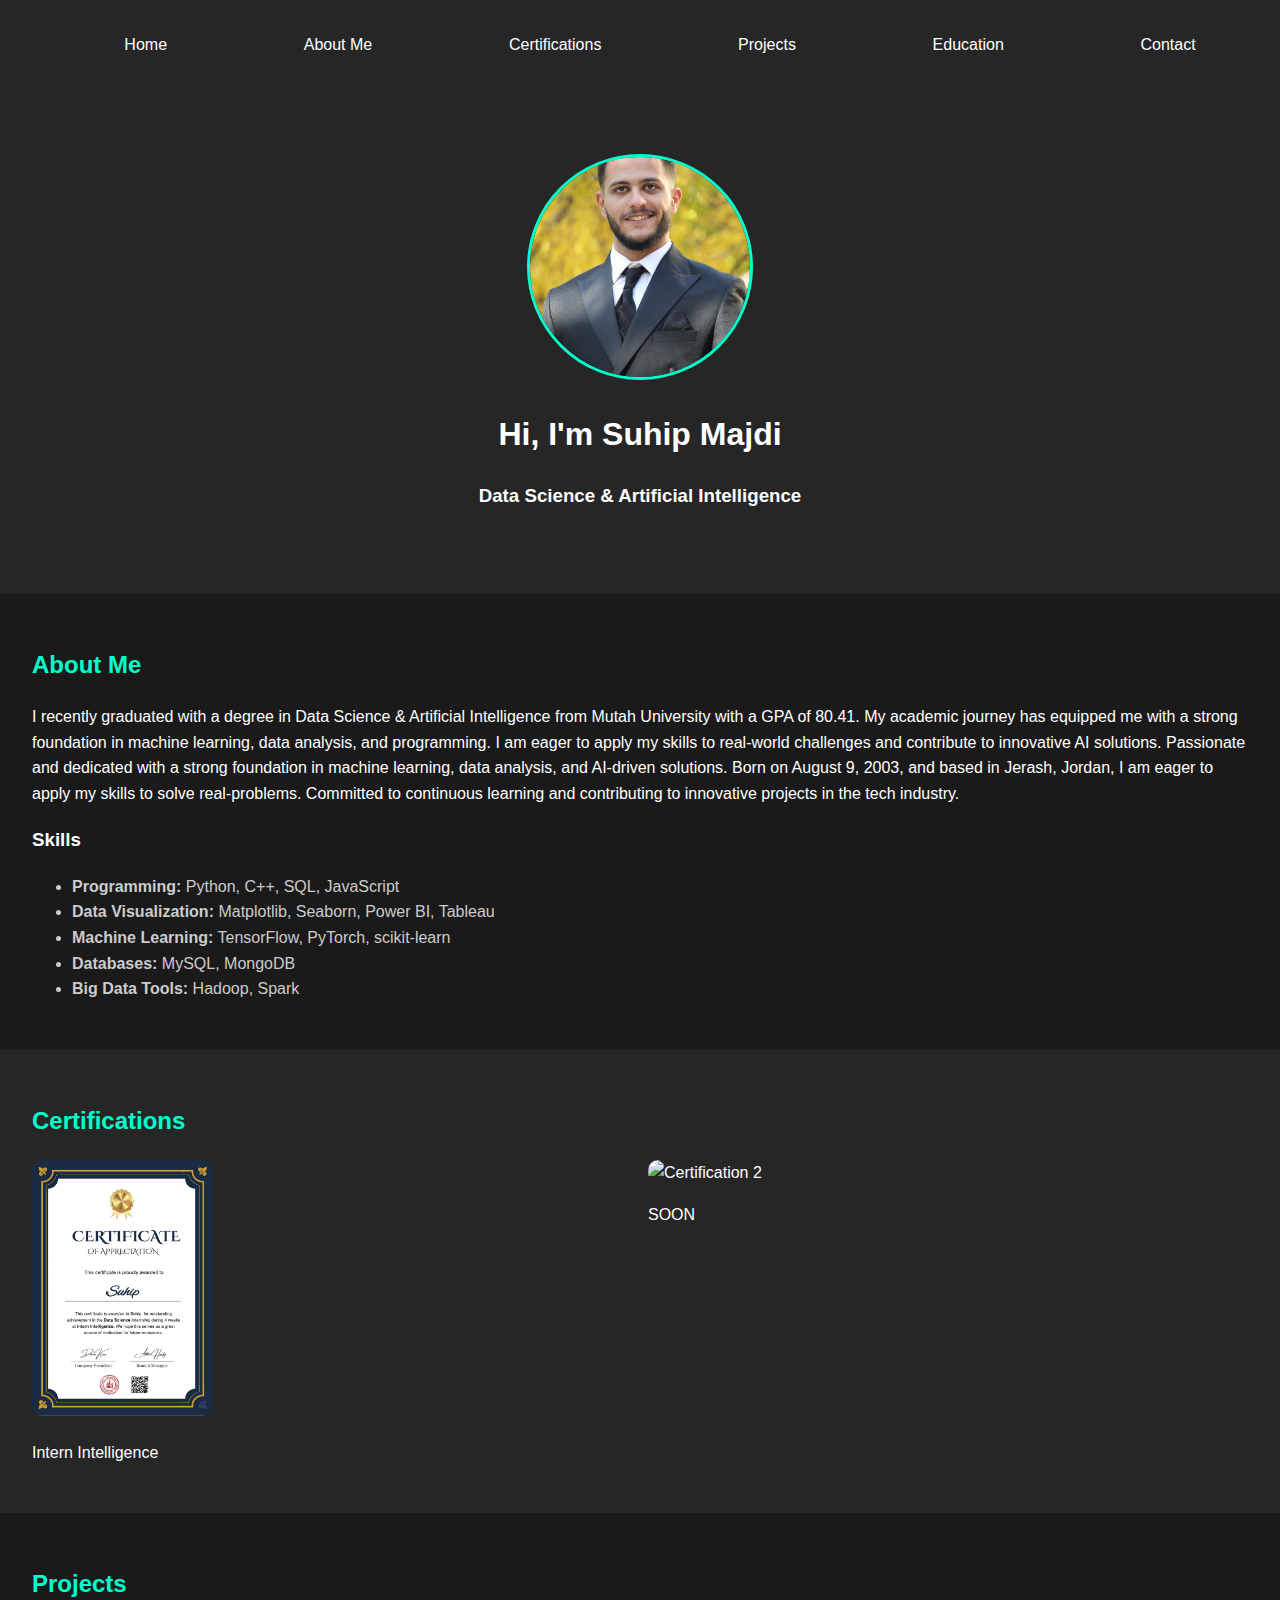
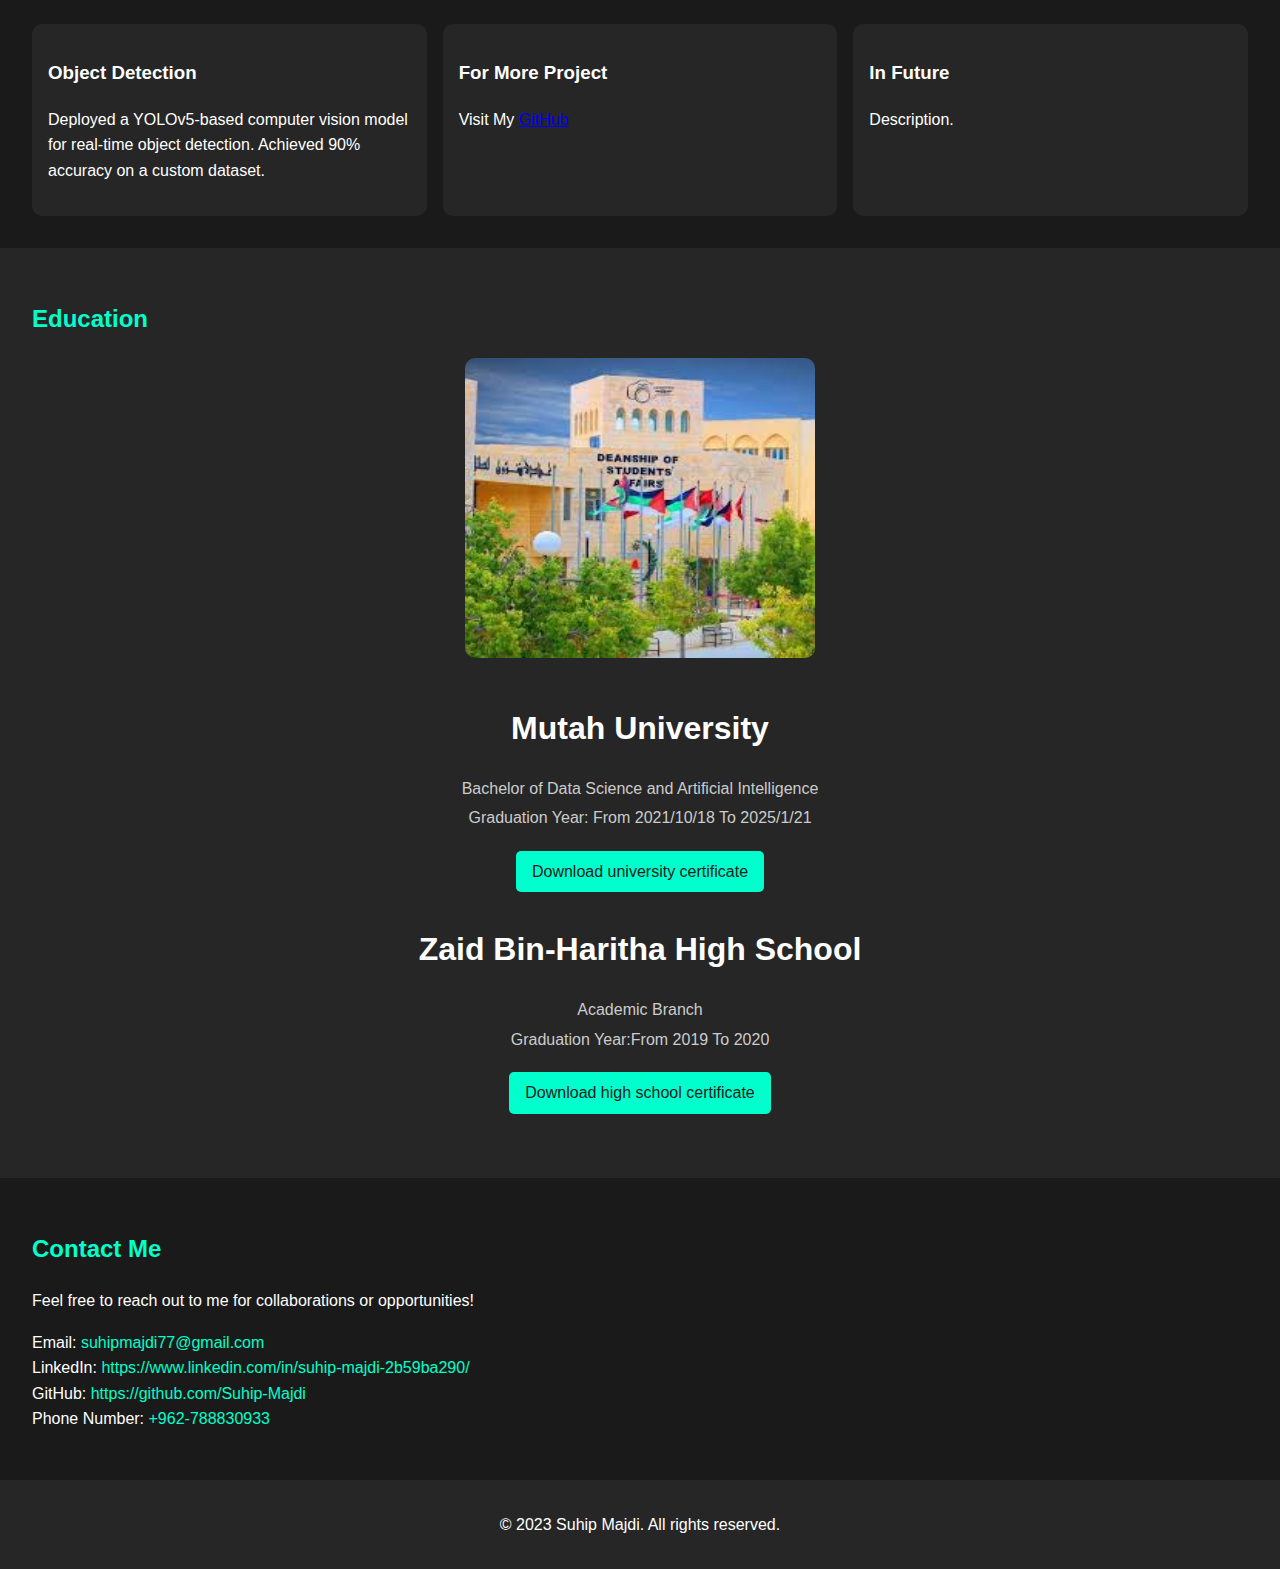
==== index.html @ 40ba45cd "Nice" ====
<!DOCTYPE html>
<html lang="en">
<head>
  <meta charset="UTF-8">
  <meta name="viewport" content="width=device-width, initial-scale=1.0">
  <title>My Data Science & AI Portfolio</title>
  <link rel="stylesheet" href="styles.css">
</head>
<body>
  <!-- Navigation Bar -->
  <nav>
    <ul>
      <li><a href="#home">Home</a></li>
      <li><a href="#about">About Me</a></li>
      <li><a href="#certifications">Certifications</a></li>
      <li><a href="#projects">Projects</a></li>
      <li><a href="#education">Education</a></li>
      <li><a href="#contact">Contact</a></li>
    </ul>
  </nav>

  <!-- Home Section -->
  <section id="home" class="home-section">
    <div class="home-content">
      <img src="images/img.jpeg" alt="Suhip Majdi" class="profile-photo">
      <h1>Hi, I'm Suhip Majdi</h1>
      <h3>Data Science & Artificial Intelligence</h3>
    </div>
  </section>

  <!-- About Me Section -->
  <section id="about" class="about-section">
    <h2>About Me</h2>
    <p>
      I recently graduated with a degree in Data Science & Artificial Intelligence
      from Mutah University with a GPA of 80.41.
      My academic journey has equipped me with a strong foundation in machine learning,
      data analysis, and programming. I am eager to apply my skills to real-world challenges
      and contribute to innovative AI solutions.
      Passionate and dedicated with a strong foundation in machine learning, data analysis, and AI-driven solutions.
      Born on August 9, 2003, and based in Jerash, Jordan, I am eager to apply my skills to solve real-problems.
      Committed to continuous learning and contributing to innovative projects in the tech industry.

    </p>
    <h3>Skills</h3>
    <ul>
      <li><strong>Programming:</strong> Python, C++, SQL, JavaScript</li>
      <li><strong>Data Visualization:</strong> Matplotlib, Seaborn, Power BI, Tableau</li>
      <li><strong>Machine Learning:</strong> TensorFlow, PyTorch, scikit-learn</li>
      <li><strong>Databases:</strong> MySQL, MongoDB</li>
      <li><strong>Big Data Tools:</strong> Hadoop, Spark</li>
    </ul>
    </ul>
  </section>

  <!-- Certifications Section -->
  <section id="certifications" class="certifications-section">
    <h2>Certifications</h2>
    <div class="certification-grid">
      <div class="certification-item">
        <img src="images/Certification_1.jpg" alt="Certification 1">
        <p>Intern Intelligence</p>
      </div>
      <div class="certification-item">
        <img src="certification2.jpg" alt="Certification 2">
        <p>SOON</p>
      </div>
      <!-- Add more certifications as needed -->
    </div>
  </section>

  <!-- Projects Section -->
  <section id="projects" class="projects-section">
    <h2>Projects</h2>
    <div class="project-grid">
      <div class="project-item">
        <h3>Object Detection </h3>
        <p>Deployed a YOLOv5-based computer vision model for real-time object detection.
          Achieved 90% accuracy on a custom dataset.</p>
      </div>
            <div class="project-item">
        <h3>For More Project </h3>
        <p>Visit My <a href="https://github.com/Suhip-Majdi"> GitHub</a>
        </p>
      </div>
            <div class="project-item">
        <h3>In Future </h3>
        <p>Description.</p>
      </div>
      <!-- Add more projects as needed -->
    </div>
  </section>

  <!-- Education Section -->
  <section id="education" class="education-section">
    <h2>Education</h2>
    <div class="education-item">
      <img src="images/images.jpg" alt="University Logo">
      <h1>Mutah University</h1>
      <p>Bachelor of Data Science and Artificial Intelligence </p>
      <p>Graduation Year: From 2021/10/18 To 2025/1/21</p>
    <a href="files/University_Certificate.pdf" download class="download-button">Download university certificate</a>
    </div>
      <div class="education-item">
    <h1>Zaid Bin-Haritha High School</h1>
    <p>Academic Branch</p>
    <p>Graduation Year:From 2019 To 2020</p>
    <a href="files/High-School.pdf" download class="download-button">Download high school certificate</a>

  </div>
  </section>

  <!-- Contact Section -->
  <section id="contact" class="contact-section">
    <h2>Contact Me</h2>
    <p>Feel free to reach out to me for collaborations or opportunities!</p>
    <ul>
      <li>Email: <a href="mailto:youremail@example.com">suhipmajdi77@gmail.com</a></li>
      <li>LinkedIn: <a href="https://www.linkedin.com/in/suhip-majdi-2b59ba290/">https://www.linkedin.com/in/suhip-majdi-2b59ba290/</a></li>
      <li>GitHub: <a href="https://github.com/Suhip-Majdi">https://github.com/Suhip-Majdi</a></li>
      <li>Phone Number: <a href="">+962-788830933</a></li>
    </ul>
  </section>

  <!-- Footer -->
  <footer>
    <p>&copy; 2023 Suhip Majdi. All rights reserved.</p>
  </footer>
</body>
</html>
---- styles.css ----
/* General Styles */
body {
  font-family: Arial, sans-serif;
  margin: 0;
  padding: 0;
  line-height: 1.6;
  color: #ffffff; /* White text */
  background-color: #1a1a1a; /* Dark gray background */
  background: 'back.jpg'
}

/* Navigation Bar */
nav {
  background: #262626; /* Slightly lighter gray */
  color: #ffffff;
  padding: 1rem;
  position: sticky;
  top: 0;
}

nav ul {
  list-style: none;
  display: flex;
  justify-content: space-around;
}

nav a {
  color: #ffffff;
  text-decoration: none;
  transition: color 0.3s ease;
}

nav a:hover {
  color: #00ffcc; /* Bright cyan for hover */
}

/* Home Section */
.home-section {
  text-align: center;
  padding: 4rem 2rem;
  background-color: #262626; /* Slightly lighter gray */
}

.profile-photo {
  border-radius: 50%;
  width: 220px;
  height: 220px;
  object-fit: cover;
  border: 3px solid #00ffcc; /* Bright cyan border */
}

/* About Me Section */
.about-section {
  padding: 2rem;
  background-color: #1a1a1a; /* Dark gray background */
}

.about-section h2 {
  color: #00ffcc; /* Bright cyan for headings */
}

.about-section ul {
  color: #cccccc; /* Light gray for secondary text */
}

/* Certifications Section */
.certifications-section {
  padding: 2rem;
  background-color: #262626; /* Slightly lighter gray */
}

.certifications-section h2 {
  color: #00ffcc; /* Bright cyan for headings */
}

.certification-grid {
  display: grid;
  grid-template-columns: repeat(auto-fit, minmax(200px, 1fr));
  gap: 1rem;
}

.certification-item img {
  width: 30%;
  height: auto;
  border-radius: 10px;
  transition: transform 0.3s ease;
}

.certification-item img:hover {
  transform: scale(1.05);
}

/* Projects Section */
.projects-section {
  padding: 2rem;
  background-color: #1a1a1a; /* Dark gray background */
}

.projects-section h2 {
  color: #00ffcc; /* Bright cyan for headings */
}

.project-grid {
  display: grid;
  grid-template-columns: repeat(auto-fit, minmax(300px, 1fr));
  gap: 1rem;
}

.project-item {
  background: #262626; /* Slightly lighter gray */
  padding: 1rem;
  border-radius: 10px;
  transition: transform 0.3s ease, box-shadow 0.3s ease;
}

.project-item:hover {
  transform: translateY(-5px);
  box-shadow: 0 10px 20px rgba(0, 0, 0, 0.2);
}

/* Education Section */
.education-section {
  padding: 2rem;
  background-color: #262626; /* Slightly lighter gray */
}

.education-section h2 {
  color: #00ffcc; /* Bright cyan for headings */
}

.education-item {
  text-align: center;
  margin-bottom: 2rem;
}

.education-item img {
  width: 350px;
  height: 300px;
  margin-bottom: 1rem;
  border-radius: 10px;
}

/* Add this to your CSS */
.download-button {
  display: inline-block;
  margin-top: 1rem;
  padding: 0.5rem 1rem;
  background-color: #00ffcc; /* Bright cyan */
  color: #1a1a1a; /* Dark gray */
  text-decoration: none;
  border-radius: 5px;
  transition: background-color 0.3s ease;
}

.download-button:hover {
  background-color: #ff6f61; /* Coral for hover */
}

.education-item h3 {
  margin: 0.5rem 0;
  color: #ffffff; /* White text */
}

.education-item p {
  margin: 0.25rem 0;
  color: #cccccc; /* Light gray for secondary text */
}

/* Contact Section */
.contact-section {
  padding: 2rem;
  background-color: #1a1a1a; /* Dark gray background */
}

.contact-section h2 {
  color: #00ffcc; /* Bright cyan for headings */
}

.contact-section ul {
  list-style: none;
  padding: 0;
}

.contact-section a {
  color: #00ffcc; /* Bright cyan for links */
  text-decoration: none;
  transition: color 0.3s ease;
}

.contact-section a:hover {
  color: #ff6f61; /* Coral for hover */
  animation: Pulse 1.5s infinite;
}

@keyframes Pulse {
  0% { transform: scale(1); }
  50% { transform: scale(1.1); }
  100% { transform: scale(1); }
}

/* Footer */
footer {
  background: #262626; /* Slightly lighter gray */
  color: #ffffff;
  text-align: center;
  padding: 1rem;
}
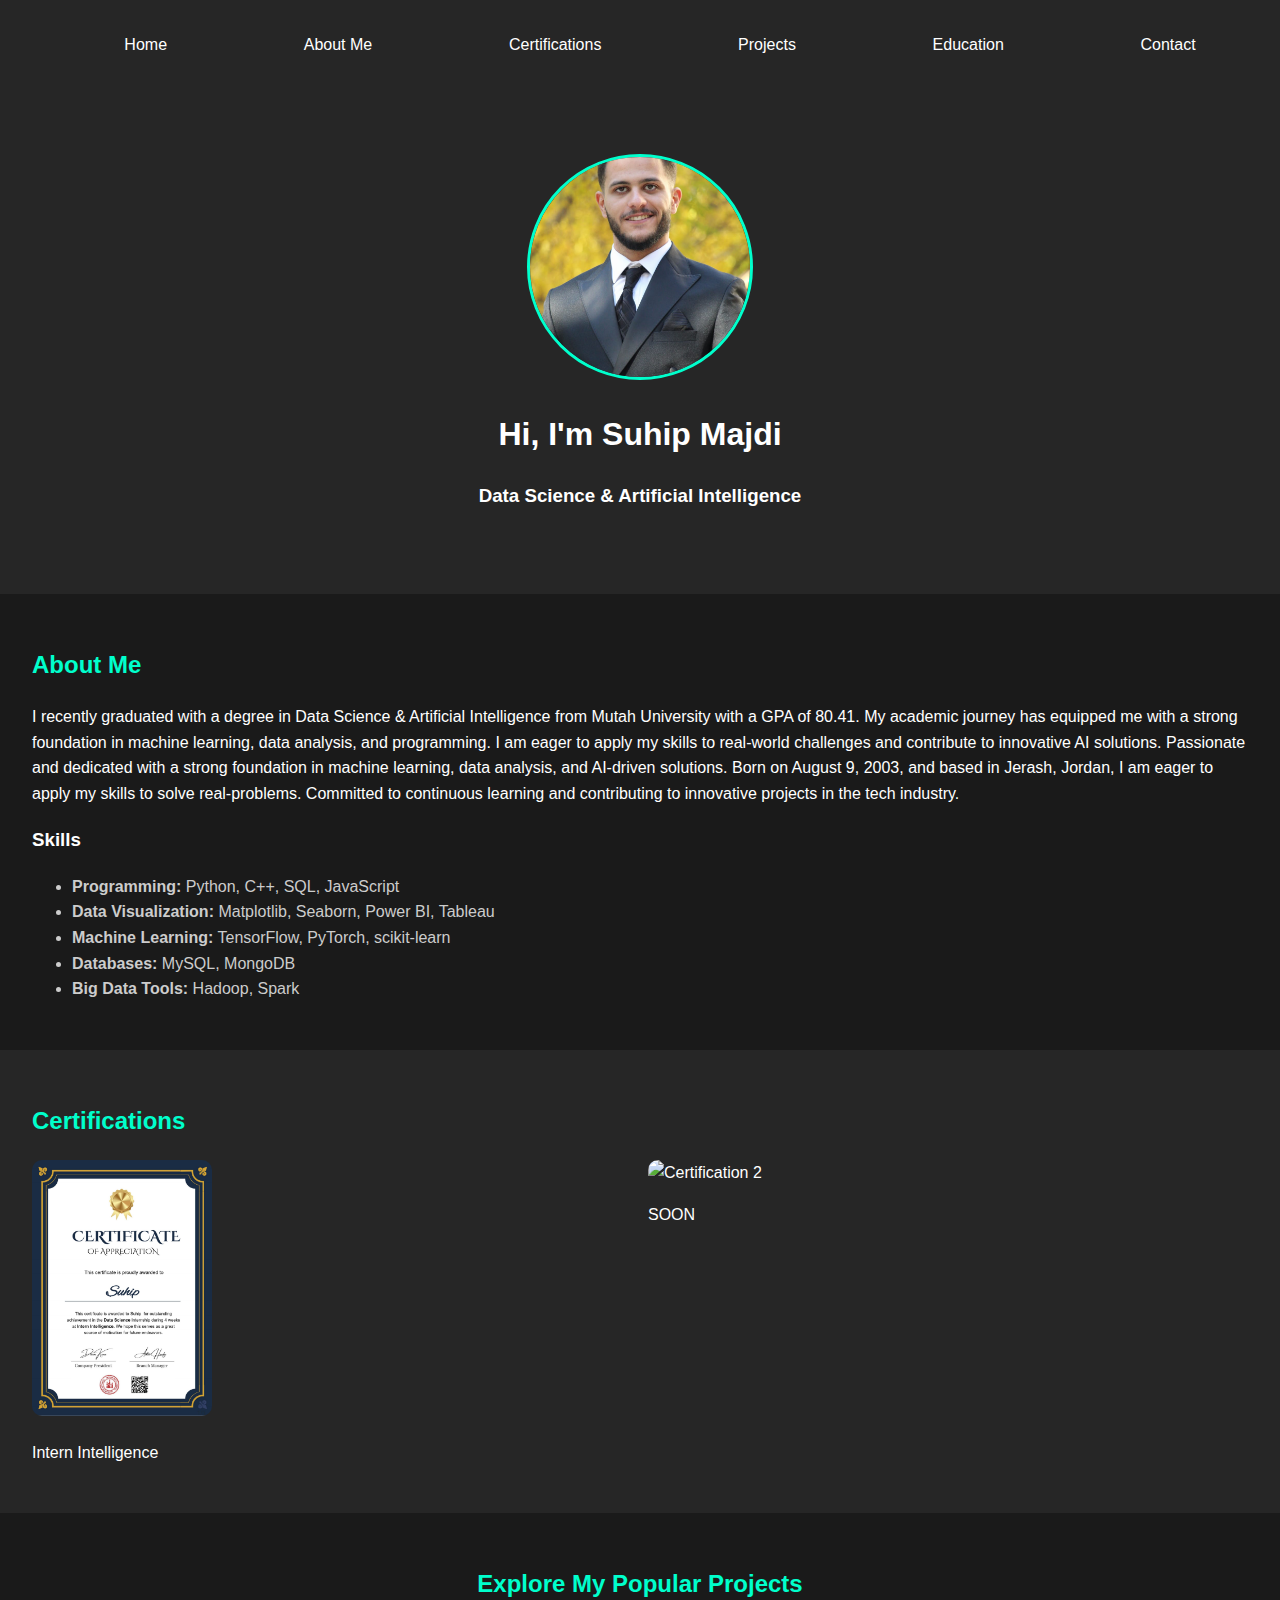
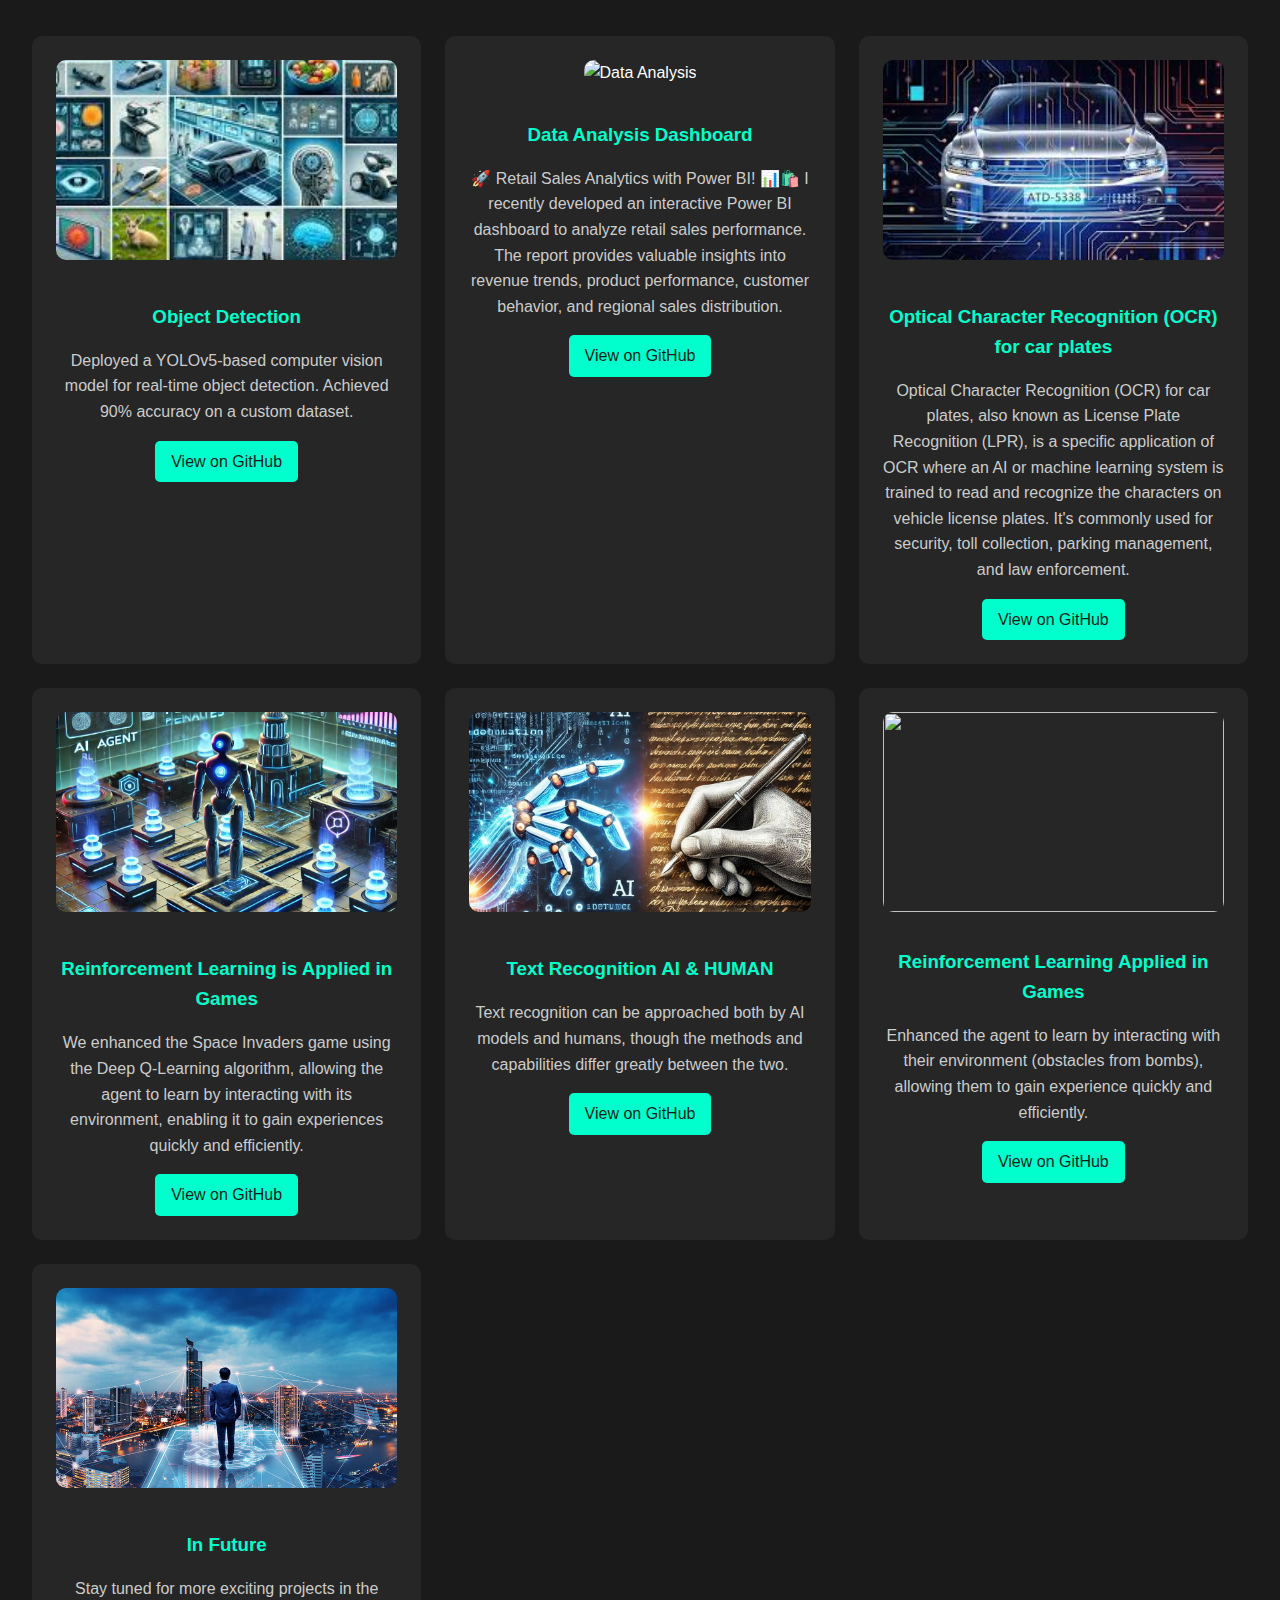
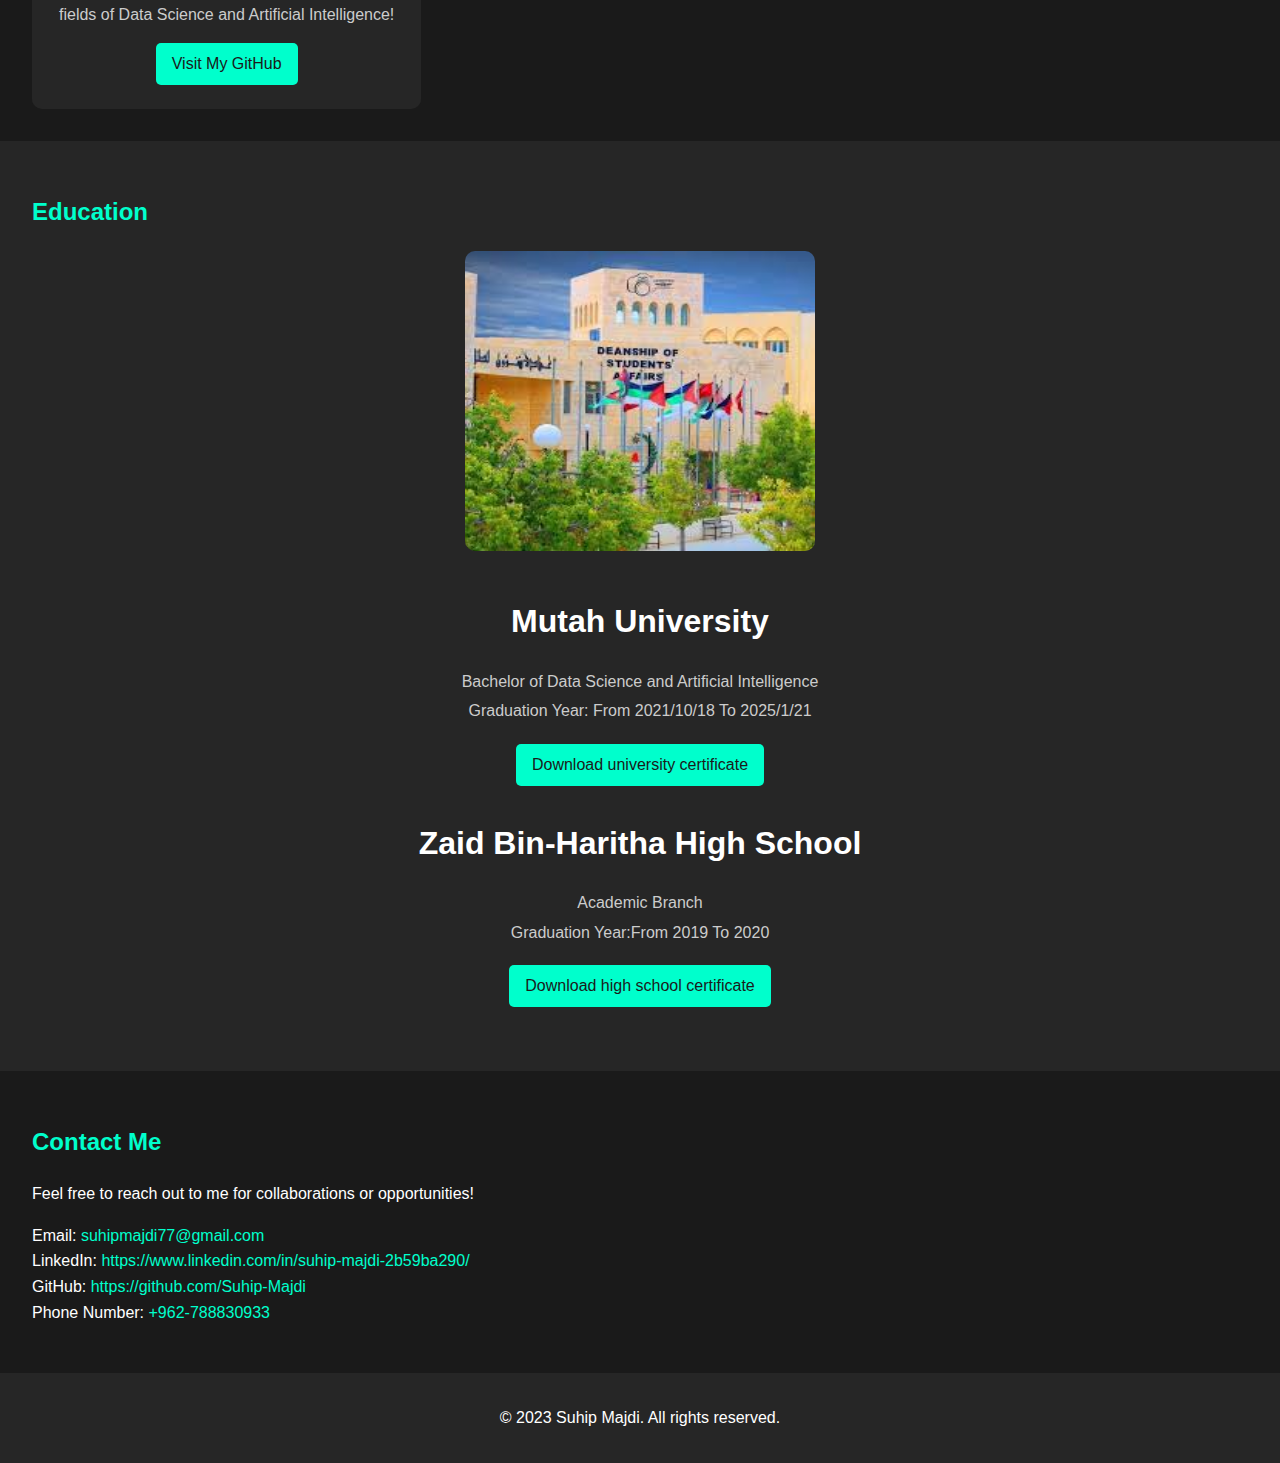
==== commit b44a8e32: "done" ====
--- a/index.html
+++ b/index.html
@@ -69,27 +69,62 @@
     </div>
   </section>
 
-  <!-- Projects Section -->
-  <section id="projects" class="projects-section">
-    <h2>Projects</h2>
-    <div class="project-grid">
-      <div class="project-item">
-        <h3>Object Detection </h3>
-        <p>Deployed a YOLOv5-based computer vision model for real-time object detection.
-          Achieved 90% accuracy on a custom dataset.</p>
-      </div>
-            <div class="project-item">
-        <h3>For More Project </h3>
-        <p>Visit My <a href="https://github.com/Suhip-Majdi"> GitHub</a>
-        </p>
-      </div>
-            <div class="project-item">
-        <h3>In Future </h3>
-        <p>Description.</p>
-      </div>
-      <!-- Add more projects as needed -->
+ <!-- Projects Section -->
+<section id="projects" class="projects-section">
+  <h2>Explore My Popular Projects</h2>
+  <div class="project-grid">
+    <!-- Project 1: Object Detection -->
+    <div class="project-item">
+      <img src="images/images_11.jpg" alt="Object Detection Project" class="project-image">
+      <h3>Object Detection</h3>
+      <p>Deployed a YOLOv5-based computer vision model for real-time object detection. Achieved 90% accuracy on a custom dataset.</p>
+      <a href="https://github.com/Suhip-Majdi/Object-Detection" class="project-link">View on GitHub</a>
     </div>
-  </section>
+
+    <!-- Project 2: Data Analysis  -->
+    <div class="project-item">
+      <img src="images/Capture_13.png" alt="Data Analysis" class="project-image">
+      <h3>Data Analysis Dashboard</h3>
+      <p>🚀 Retail Sales Analytics with Power BI! 📊🛍️ I recently developed an interactive Power BI dashboard to analyze retail sales performance. The report provides valuable insights into revenue trends, product performance, customer behavior, and regional sales distribution.</p>
+      <a href="https://github.com/Suhip-Majdi/InternIntelligence-Retail-sample" class="project-link">View on GitHub</a>
+    </div>
+
+    <!-- Project 3:  -->
+    <div class="project-item">
+      <img src="images/download_12.jpg" alt="" class="project-image">
+      <h3>Optical Character Recognition (OCR) for car plates</h3>
+      <p>Optical Character Recognition (OCR) for car plates, also known as License Plate Recognition (LPR), is a specific application of OCR where an AI or machine learning system is trained to read and recognize the characters on vehicle license plates. It's commonly used for security, toll collection, parking management, and law enforcement.</p>
+      <a href="https://github.com/Suhip-Majdi/easy_OCR" class="project-link">View on GitHub</a>
+    </div>
+    <!-- Project 4:  -->
+    <div class="project-item">
+      <img src="images/RLGame_1.jpg" alt="" class="project-image">
+      <h3>Reinforcement Learning is Applied in Games</h3>
+      <p>We enhanced the Space Invaders game using the Deep Q-Learning algorithm, allowing the agent to learn by interacting with its environment, enabling it to gain experiences quickly and efficiently.</p>
+      <a href="https://github.com/Suhip-Majdi/InternIntelligence-Retail-sample" class="project-link">View on GitHub</a>
+    </div>
+        <!-- Project 5: -->
+    <div class="project-item">
+      <img src="images/AITEXT.jpg" alt="" class="project-image">
+      <h3>Text Recognition AI & HUMAN</h3>
+      <p>Text recognition can be approached both by AI models and humans, though the methods and capabilities differ greatly between the two.</p>
+      <a href="https://github.com/Suhip-Majdi/InternIntelligence-Retail-sample" class="project-link">View on GitHub</a>
+    </div>
+        <div class="project-item">
+      <img src="images/Capture_15.png" alt="" class="project-image">
+      <h3>Reinforcement Learning Applied in Games</h3>
+          <p>Enhanced the agent to learn by interacting with their environment (obstacles from bombs), allowing them to gain experience quickly and efficiently.</p>
+      <a href="https://github.com/Suhip-Majdi/InternIntelligence-Retail-sample" class="project-link">View on GitHub</a>
+    </div>
+    <!-- Project 7: Future Project -->
+    <div class="project-item">
+      <img src="images/img14.jpg" alt="Future Project" class="project-image">
+      <h3>In Future</h3>
+      <p>Stay tuned for more exciting projects in the fields of Data Science and Artificial Intelligence!</p>
+      <a href="https://github.com/Suhip-Majdi" class="project-link">Visit My GitHub</a>
+    </div>
+  </div>
+</section>
 
   <!-- Education Section -->
   <section id="education" class="education-section">
@@ -105,7 +140,7 @@
     <h1>Zaid Bin-Haritha High School</h1>
     <p>Academic Branch</p>
     <p>Graduation Year:From 2019 To 2020</p>
-    <a href="files/High-School.pdf" download class="download-button">Download high school certificate</a>
+    <a href="files/High-School_certificate.pdf" download class="download-button">Download high school certificate</a>
 
   </div>
   </section>
--- a/styles.css
+++ b/styles.css
@@ -91,6 +91,8 @@
 }
 
 /* Projects Section */
+
+/* Projects Section */
 .projects-section {
   padding: 2rem;
   background-color: #1a1a1a; /* Dark gray background */
@@ -98,25 +100,62 @@
 
 .projects-section h2 {
   color: #00ffcc; /* Bright cyan for headings */
+  text-align: center;
+  margin-bottom: 2rem;
 }
 
 .project-grid {
   display: grid;
   grid-template-columns: repeat(auto-fit, minmax(300px, 1fr));
-  gap: 1rem;
+  gap: 1.5rem;
 }
 
 .project-item {
   background: #262626; /* Slightly lighter gray */
-  padding: 1rem;
+  padding: 1.5rem;
   border-radius: 10px;
   transition: transform 0.3s ease, box-shadow 0.3s ease;
+  text-align: center;
 }
 
 .project-item:hover {
   transform: translateY(-5px);
   box-shadow: 0 10px 20px rgba(0, 0, 0, 0.2);
 }
+
+.project-image {
+  width: 100%;
+  height: 200px;
+  object-fit: cover;
+  border-radius: 10px;
+  margin-bottom: 1rem;
+}
+
+.project-item h3 {
+  color: #00ffcc; /* Bright cyan for headings */
+  margin-bottom: 0.5rem;
+}
+
+.project-item p {
+  color: #cccccc; /* Light gray for text */
+  margin-bottom: 1rem;
+}
+
+.project-link {
+  display: inline-block;
+  padding: 0.5rem 1rem;
+  background-color: #00ffcc; /* Bright cyan */
+  color: #1a1a1a; /* Dark gray */
+  text-decoration: none;
+  border-radius: 5px;
+  transition: background-color 0.3s ease;
+}
+
+.project-link:hover {
+  background-color: #ff6f61; /* Coral for hover */
+}
+
+
 
 /* Education Section */
 .education-section {
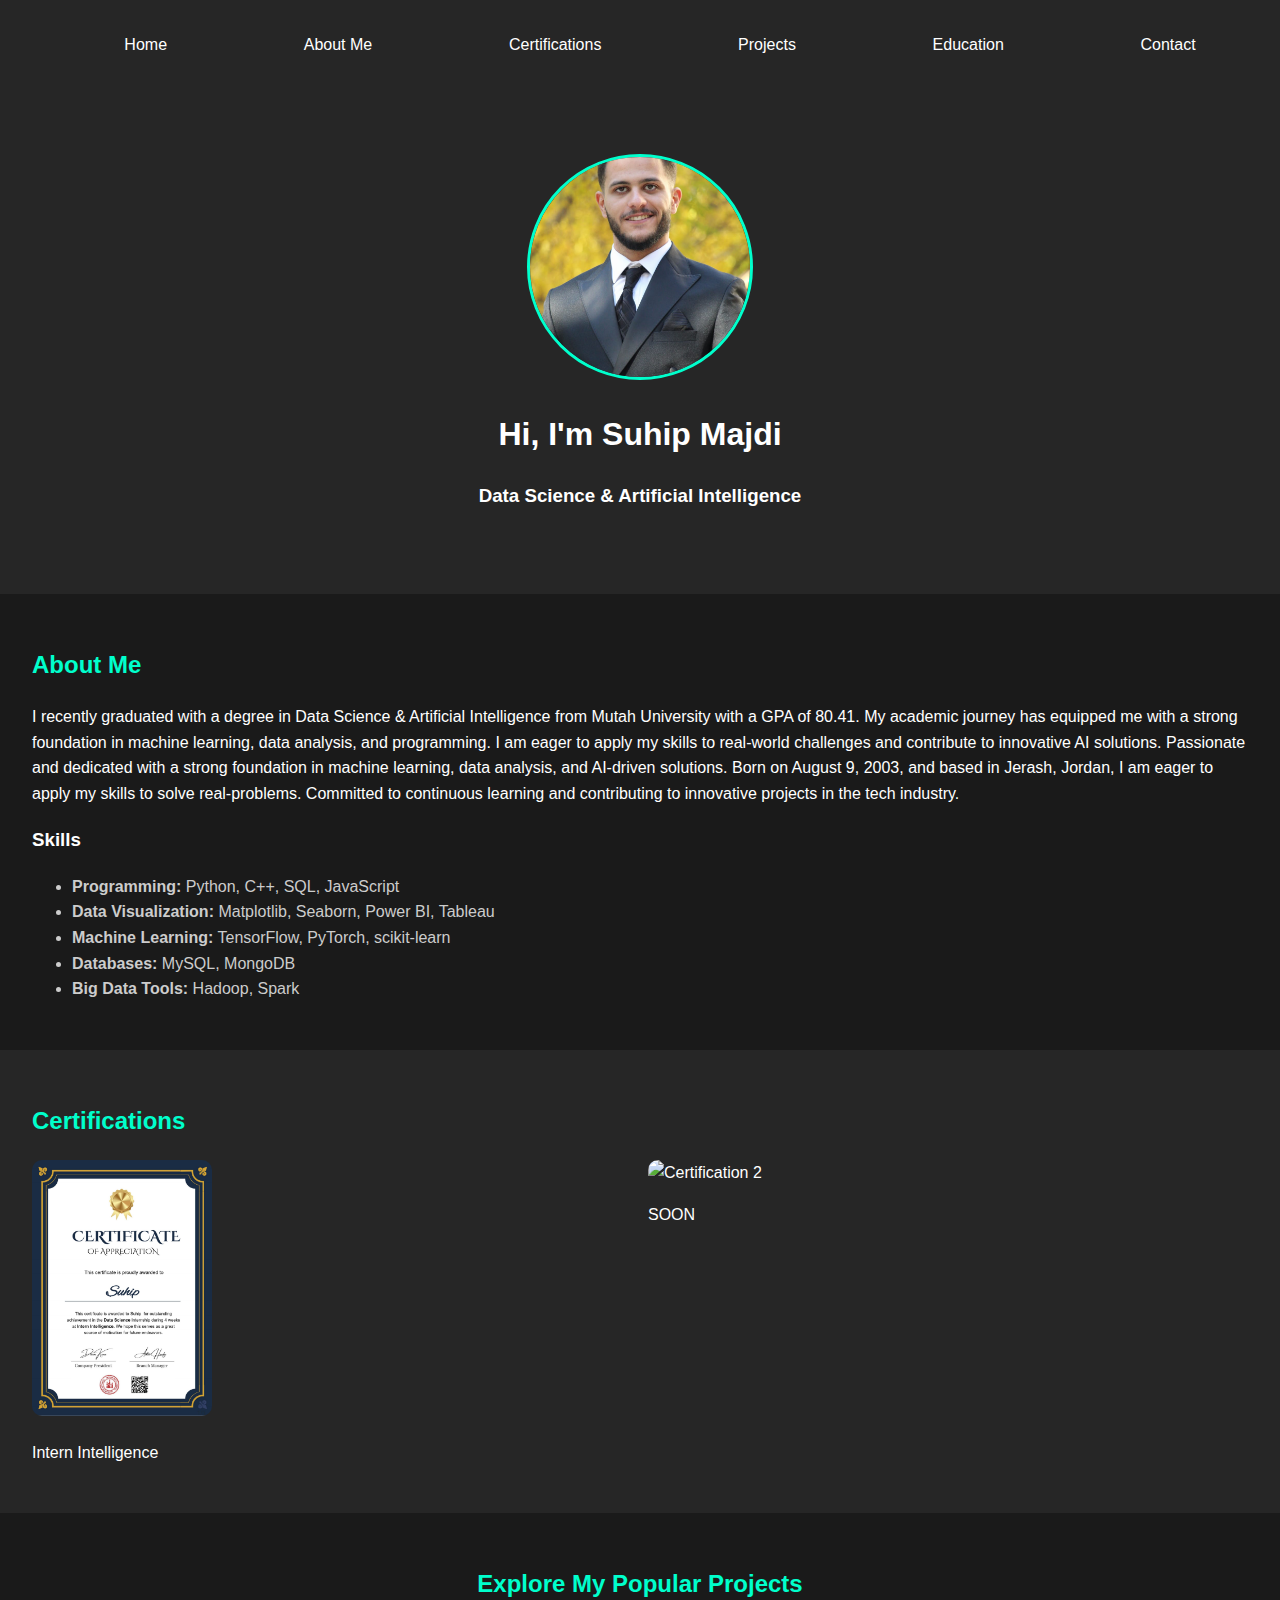
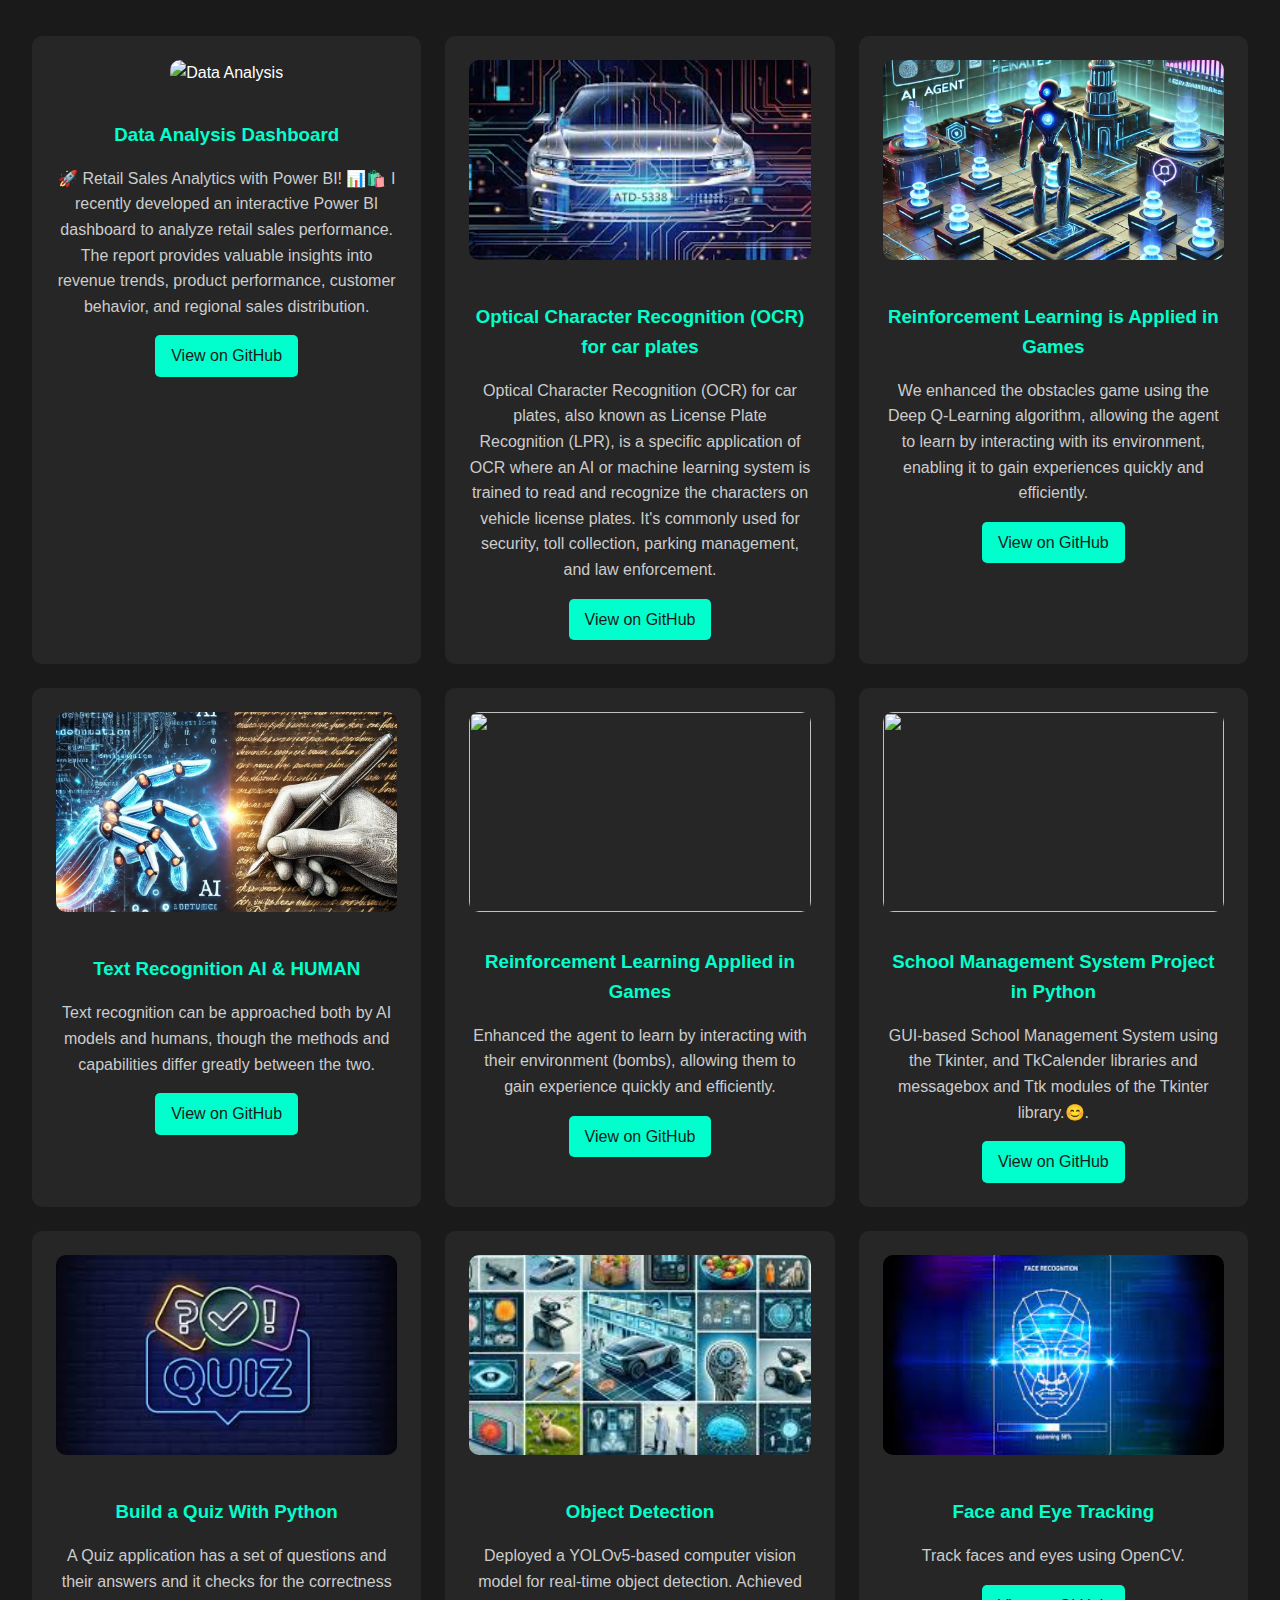
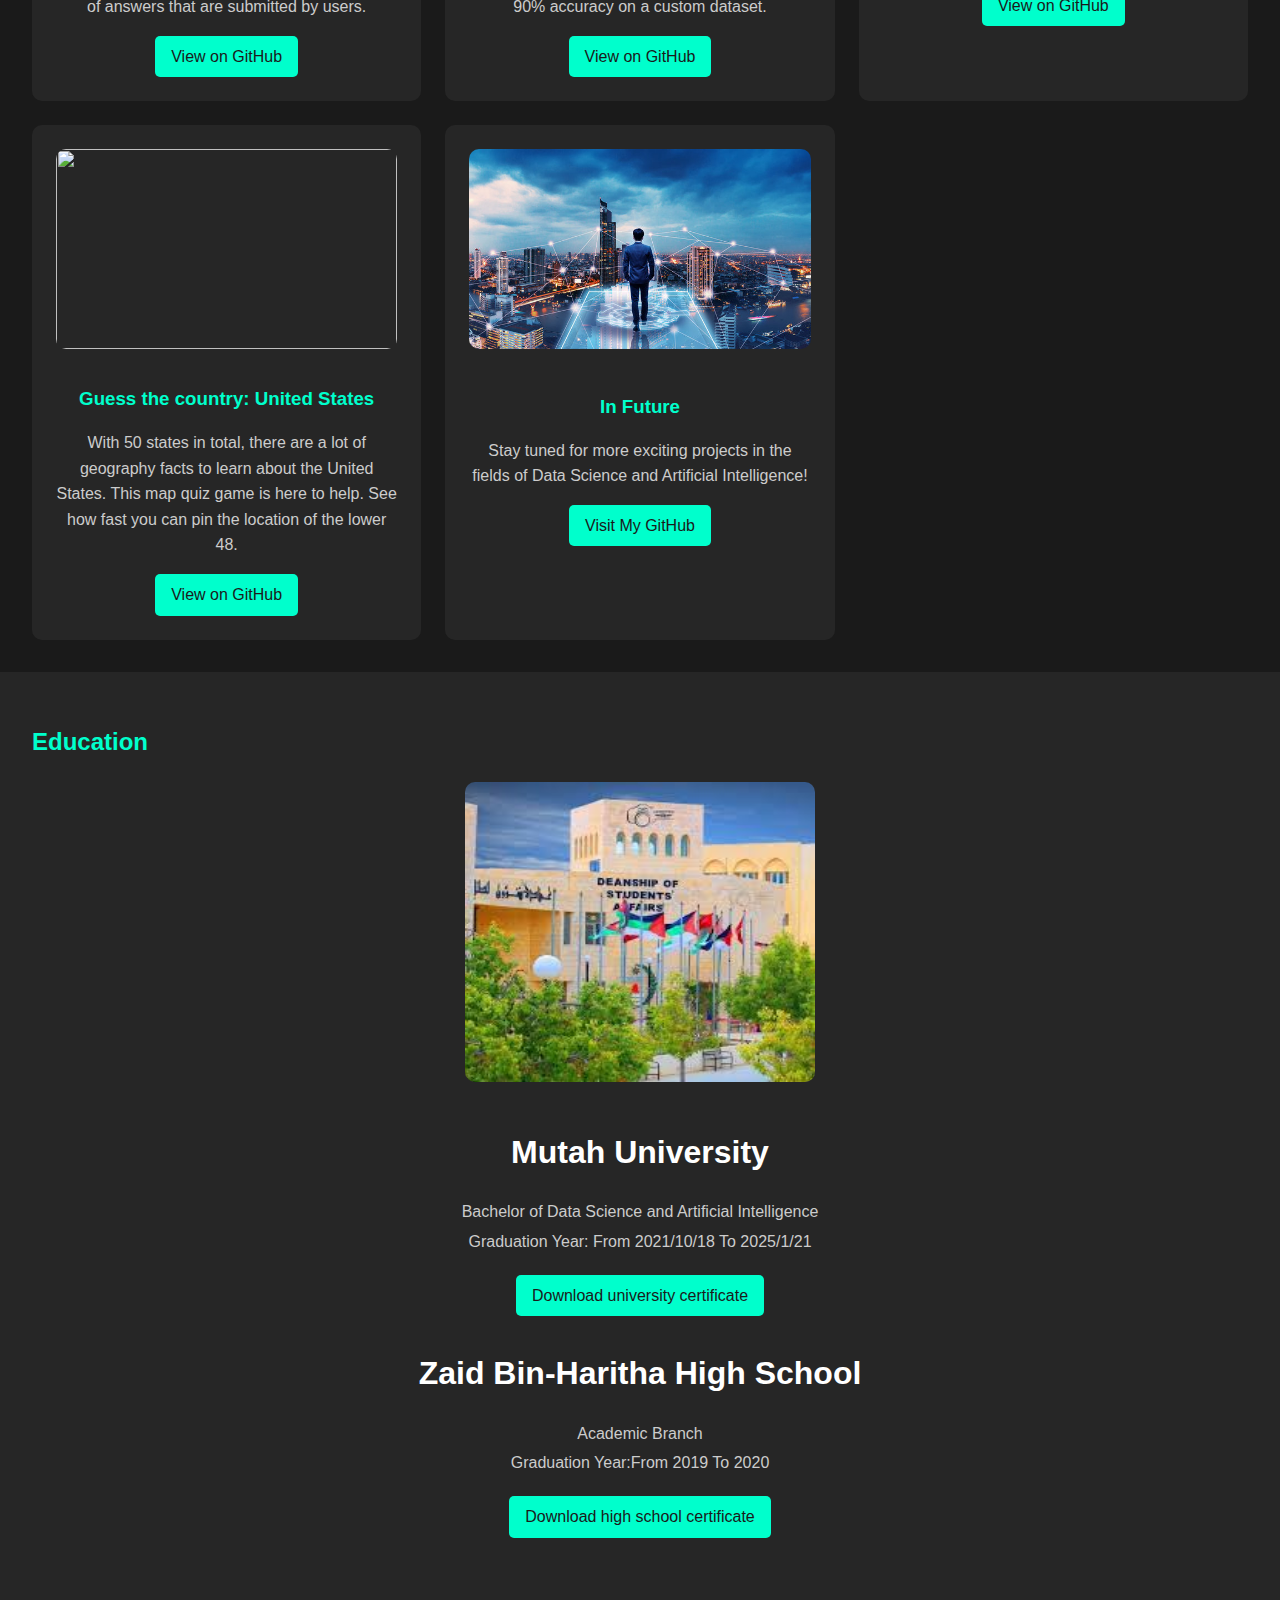
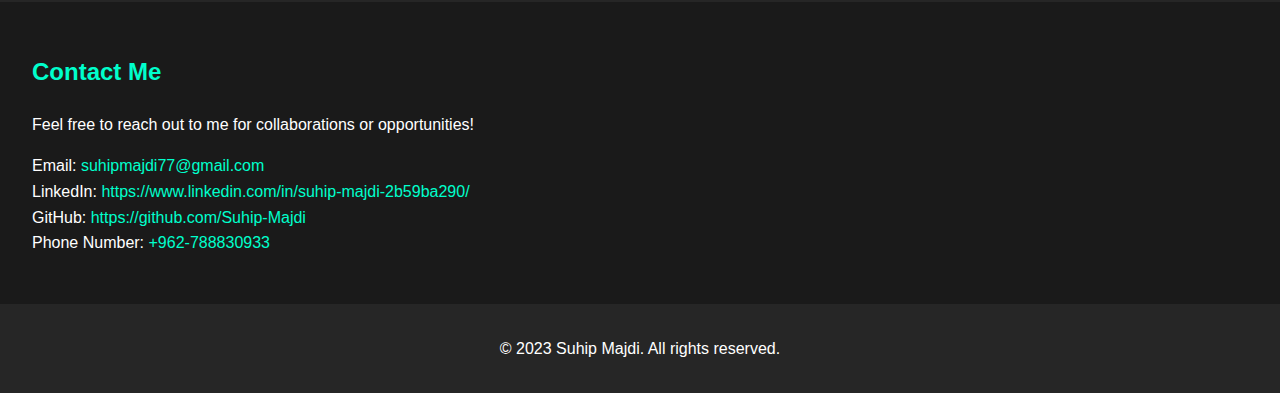
==== commit 2576fde5: "initial commit" ====
--- a/index.html
+++ b/index.html
@@ -73,13 +73,7 @@
 <section id="projects" class="projects-section">
   <h2>Explore My Popular Projects</h2>
   <div class="project-grid">
-    <!-- Project 1: Object Detection -->
-    <div class="project-item">
-      <img src="images/images_11.jpg" alt="Object Detection Project" class="project-image">
-      <h3>Object Detection</h3>
-      <p>Deployed a YOLOv5-based computer vision model for real-time object detection. Achieved 90% accuracy on a custom dataset.</p>
-      <a href="https://github.com/Suhip-Majdi/Object-Detection" class="project-link">View on GitHub</a>
-    </div>
+
 
     <!-- Project 2: Data Analysis  -->
     <div class="project-item">
@@ -100,8 +94,8 @@
     <div class="project-item">
       <img src="images/RLGame_1.jpg" alt="" class="project-image">
       <h3>Reinforcement Learning is Applied in Games</h3>
-      <p>We enhanced the Space Invaders game using the Deep Q-Learning algorithm, allowing the agent to learn by interacting with its environment, enabling it to gain experiences quickly and efficiently.</p>
-      <a href="https://github.com/Suhip-Majdi/InternIntelligence-Retail-sample" class="project-link">View on GitHub</a>
+      <p>We enhanced the obstacles game using the Deep Q-Learning algorithm, allowing the agent to learn by interacting with its environment, enabling it to gain experiences quickly and efficiently.</p>
+      <a href="https://github.com/Suhip-Majdi/DEEP_LEARNING" class="project-link">View on GitHub</a>
     </div>
         <!-- Project 5: -->
     <div class="project-item">
@@ -113,8 +107,43 @@
         <div class="project-item">
       <img src="images/Capture_15.png" alt="" class="project-image">
       <h3>Reinforcement Learning Applied in Games</h3>
-          <p>Enhanced the agent to learn by interacting with their environment (obstacles from bombs), allowing them to gain experience quickly and efficiently.</p>
-      <a href="https://github.com/Suhip-Majdi/InternIntelligence-Retail-sample" class="project-link">View on GitHub</a>
+          <p>Enhanced the agent to learn by interacting with their environment (bombs), allowing them to gain experience quickly and efficiently.</p>
+      <a href="https://github.com/Suhip-Majdi/Reinforcement-Learning" class="project-link">View on GitHub</a>
+    </div>
+            <!-- Project 7: -->
+    <div class="project-item">
+      <img src="images/Capture_TK.png" alt="" class="project-image">
+      <h3>School Management System Project in Python</h3>
+      <p>GUI-based School Management System using the Tkinter, and TkCalender libraries and messagebox and Ttk modules of the Tkinter library.😊.</p>
+      <a href="https://github.com/Suhip-Majdi/school_tkinter" class="project-link">View on GitHub</a>
+    </div>
+                <!-- Project 8: -->
+    <div class="project-item">
+      <img src="images/download_quizler.jpg" alt="" class="project-image">
+      <h3>Build a Quiz With Python</h3>
+      <p> A Quiz application has a set of questions and their answers and it checks for the correctness of answers that are submitted by users.</p>
+      <a href="https://github.com/Suhip-Majdi/quizzler_app" class="project-link">View on GitHub</a>
+    </div>
+        <!-- Project 1: Object Detection -->
+    <div class="project-item">
+      <img src="images/images_11.jpg" alt="Object Detection Project" class="project-image">
+      <h3>Object Detection</h3>
+      <p>Deployed a YOLOv5-based computer vision model for real-time object detection. Achieved 90% accuracy on a custom dataset.</p>
+      <a href="https://github.com/Suhip-Majdi/open_cv/blob/main/detect_object.py" class="project-link">View on GitHub</a>
+    </div>
+            <!-- Project 9: Object Detection -->
+
+        <div class="project-item">
+      <img src="images/images_face_eyes.jpg" alt="" class="project-image">
+      <h3>Face and Eye Tracking </h3>
+      <p> Track faces and eyes using OpenCV.</p>
+      <a href="https://github.com/Suhip-Majdi/open_cv/blob/main/tracking_face_eyes.py" class="project-link">View on GitHub</a>
+    </div>
+           <div class="project-item">
+      <img src="images/Capturecountry.png" alt="" class="project-image">
+      <h3>Guess the country: United States</h3>
+      <p> With 50 states in total, there are a lot of geography facts to learn about the United States. This map quiz game is here to help. See how fast you can pin the location of the lower 48.</p>
+      <a href="https://github.com/Suhip-Majdi/pandas/tree/main/gusse_country_US" class="project-link">View on GitHub</a>
     </div>
     <!-- Project 7: Future Project -->
     <div class="project-item">
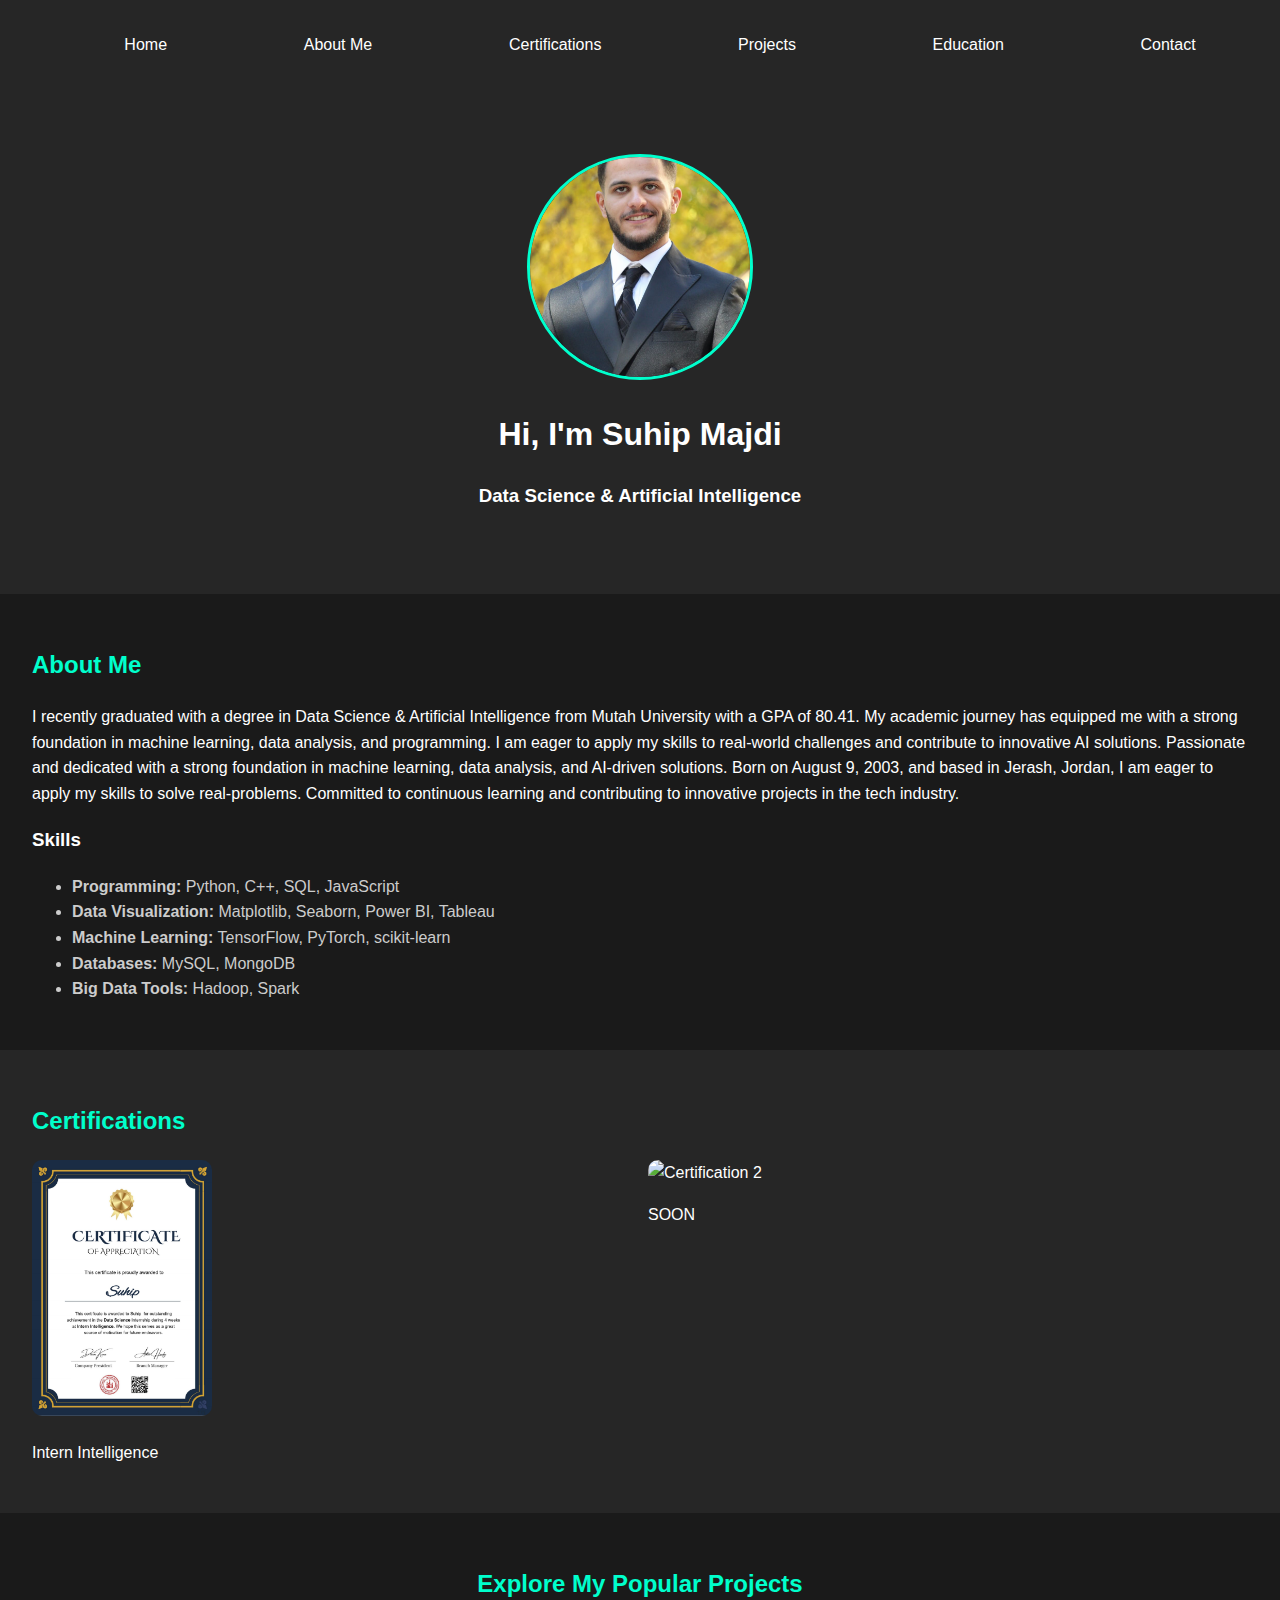
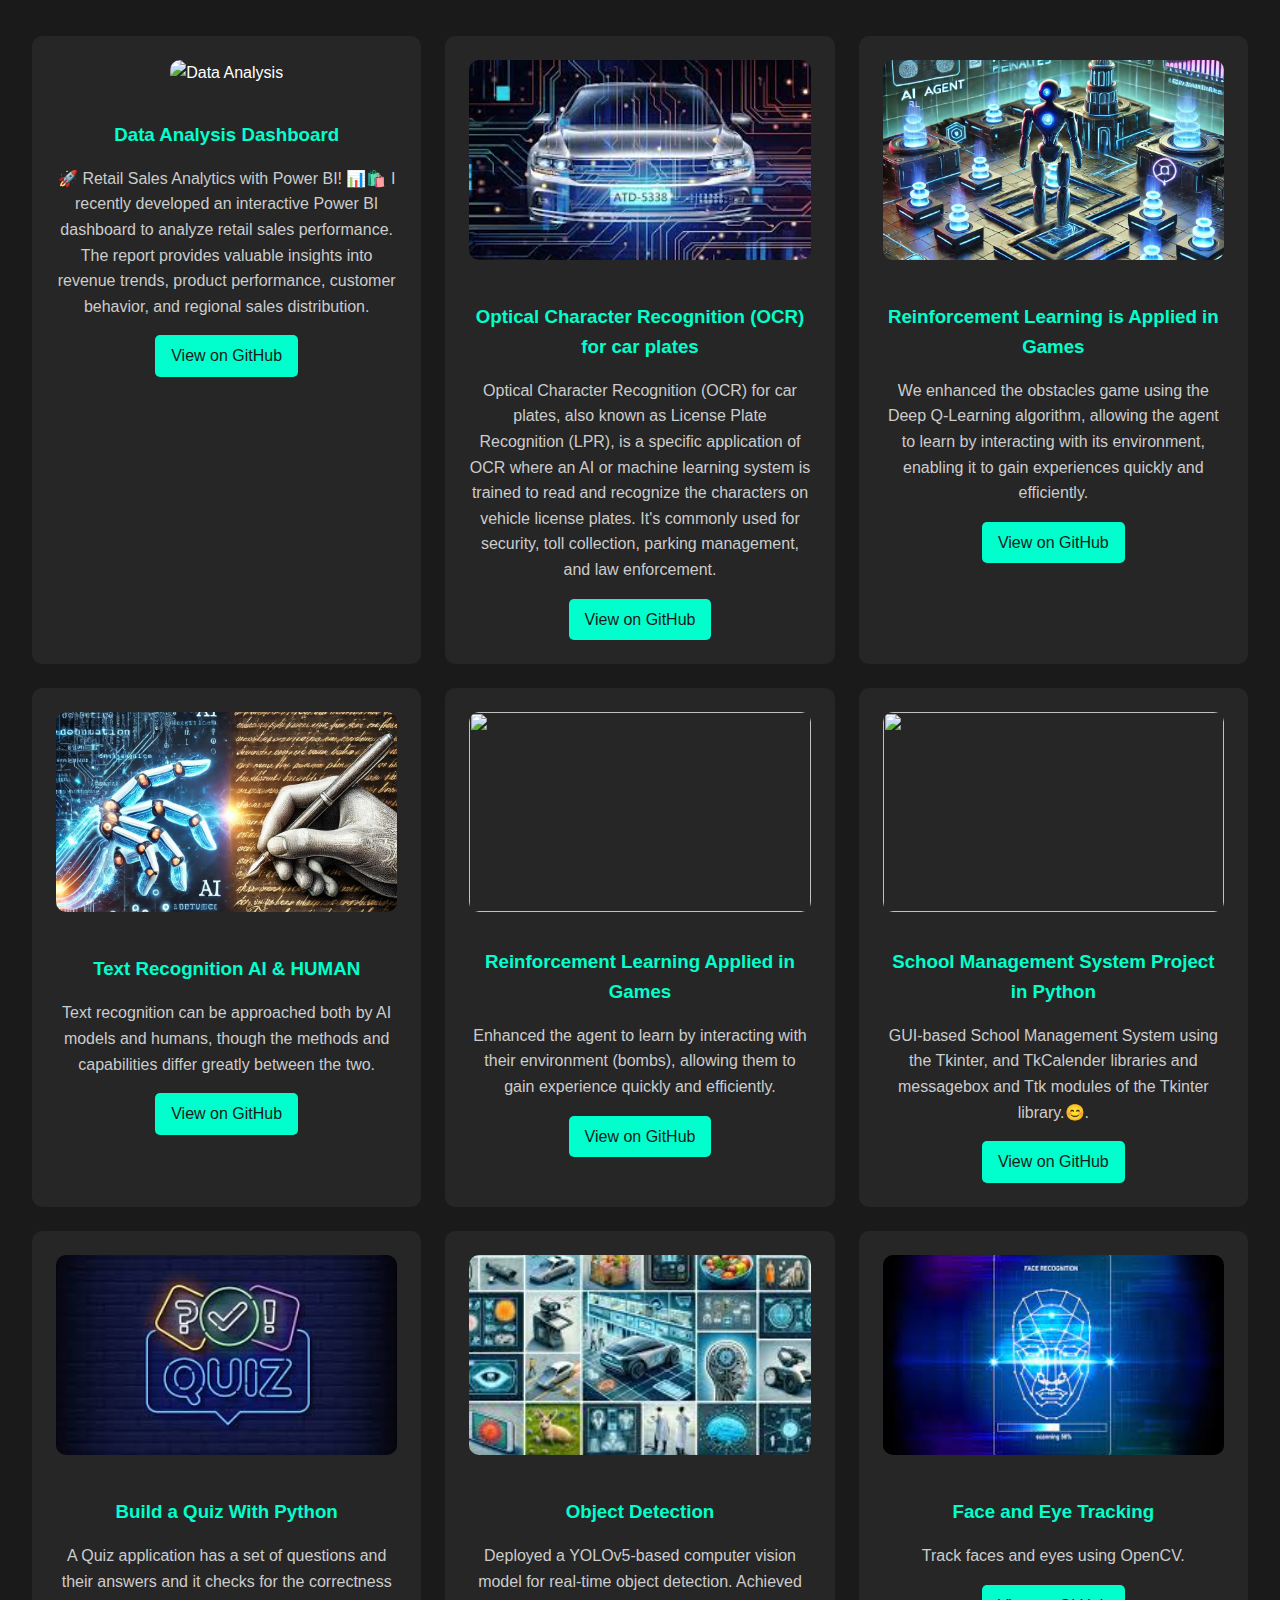
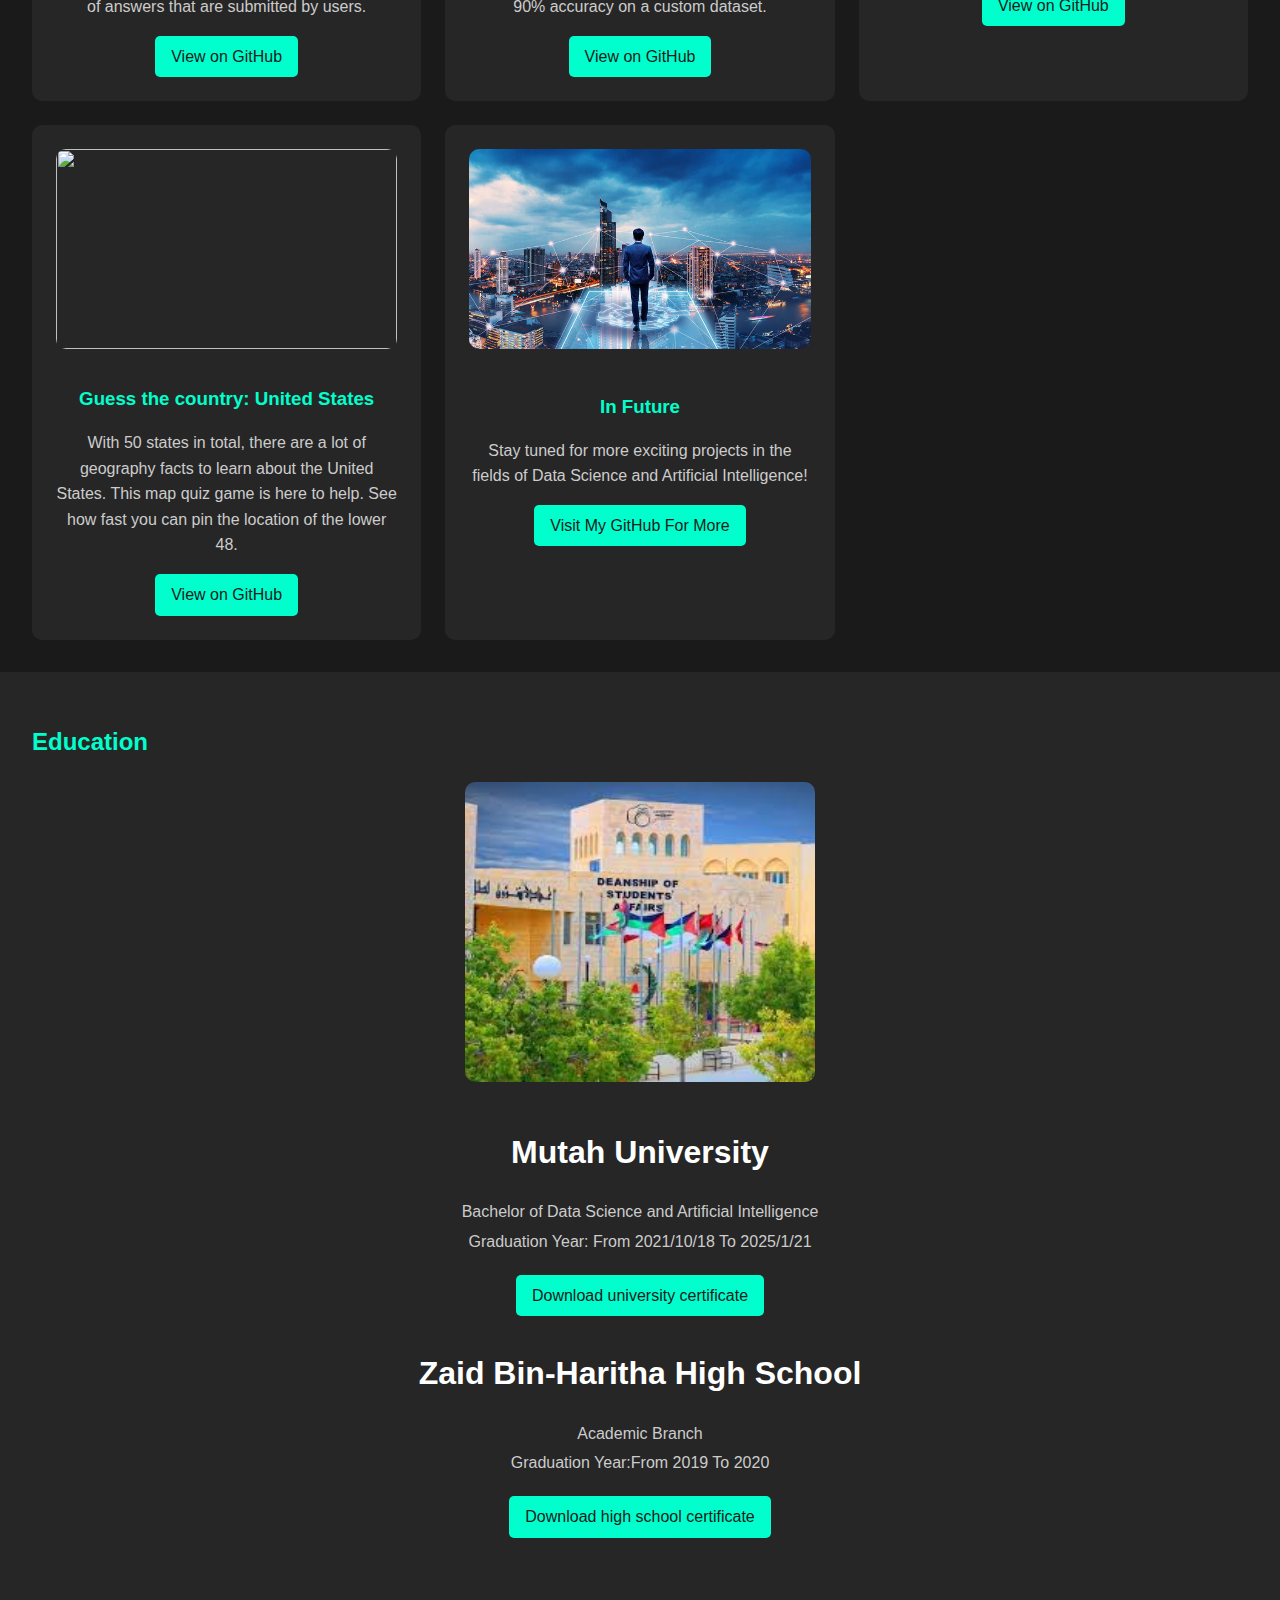
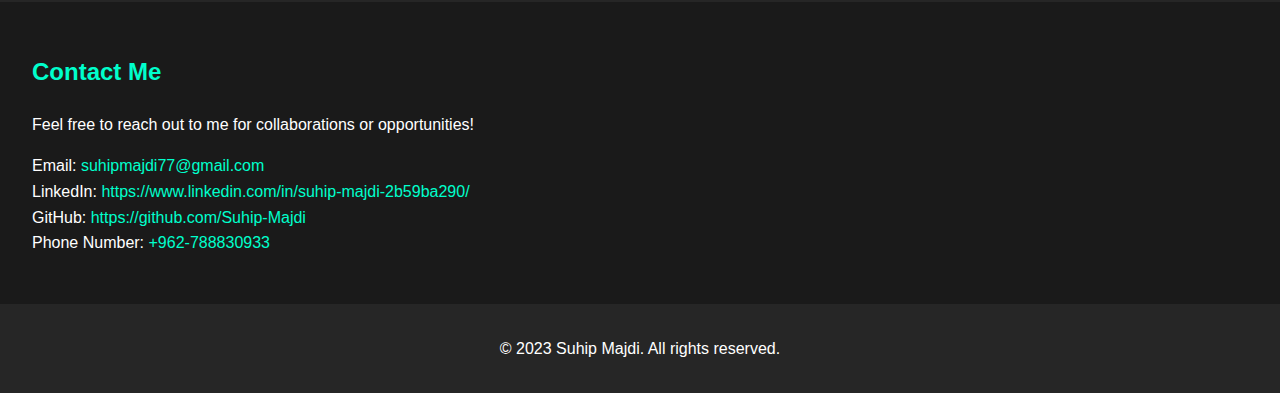
==== commit 34c5d567: "Update index.html" ====
--- a/index.html
+++ b/index.html
@@ -150,7 +150,7 @@
       <img src="images/img14.jpg" alt="Future Project" class="project-image">
       <h3>In Future</h3>
       <p>Stay tuned for more exciting projects in the fields of Data Science and Artificial Intelligence!</p>
-      <a href="https://github.com/Suhip-Majdi" class="project-link">Visit My GitHub</a>
+      <a href="https://github.com/Suhip-Majdi" class="project-link">Visit My GitHub For More</a>
     </div>
   </div>
 </section>
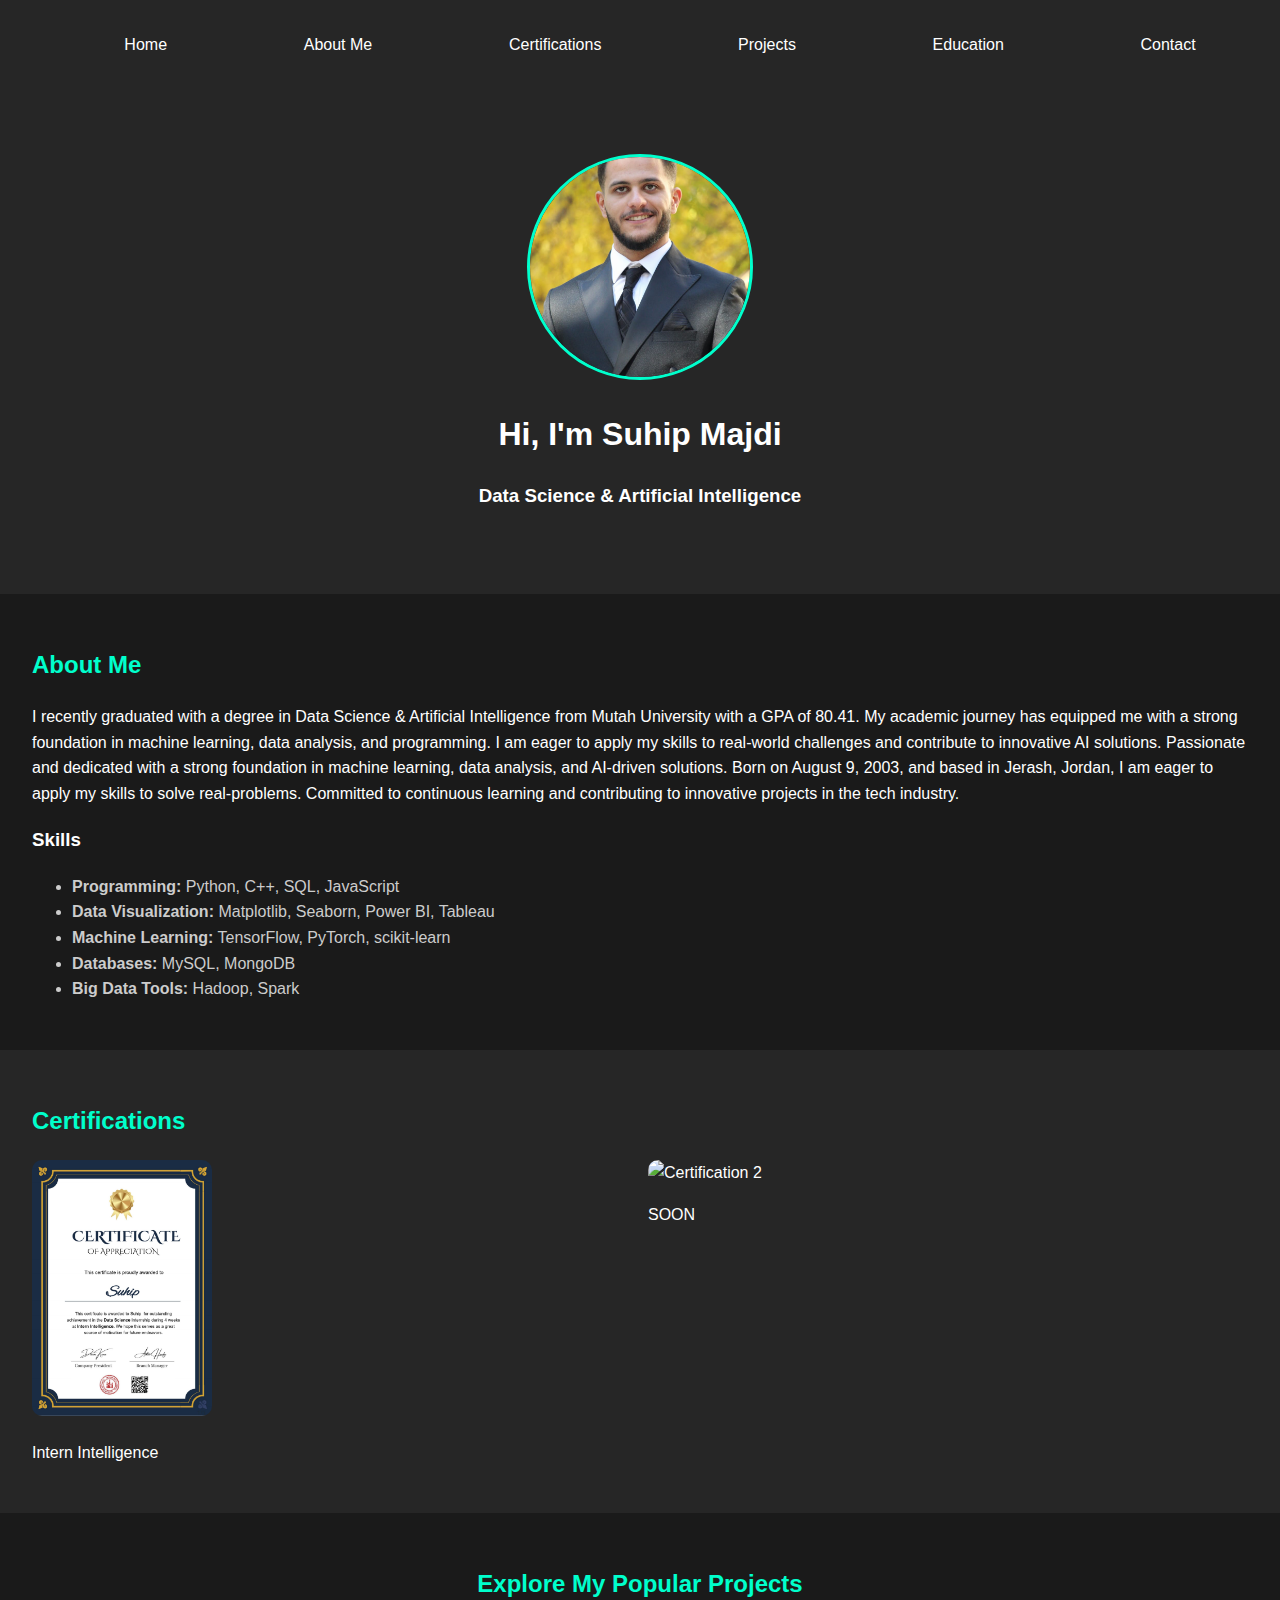
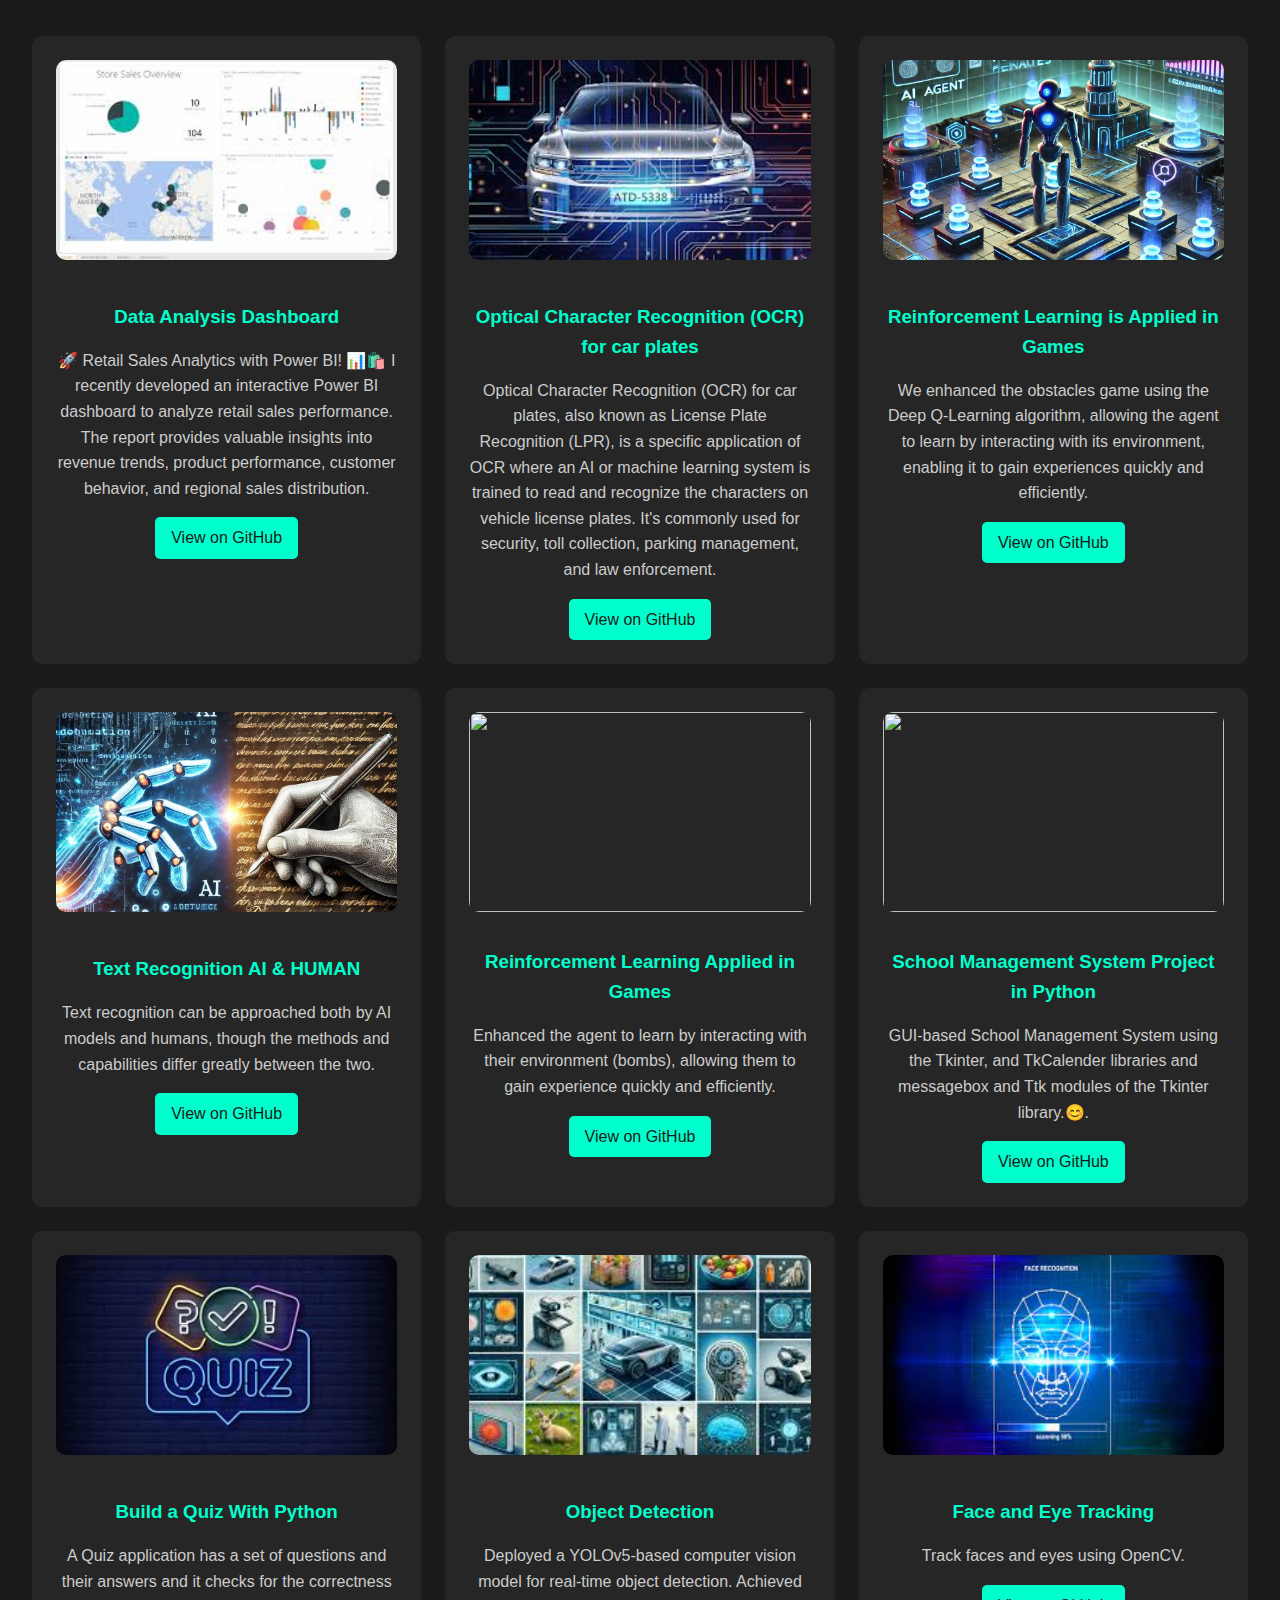
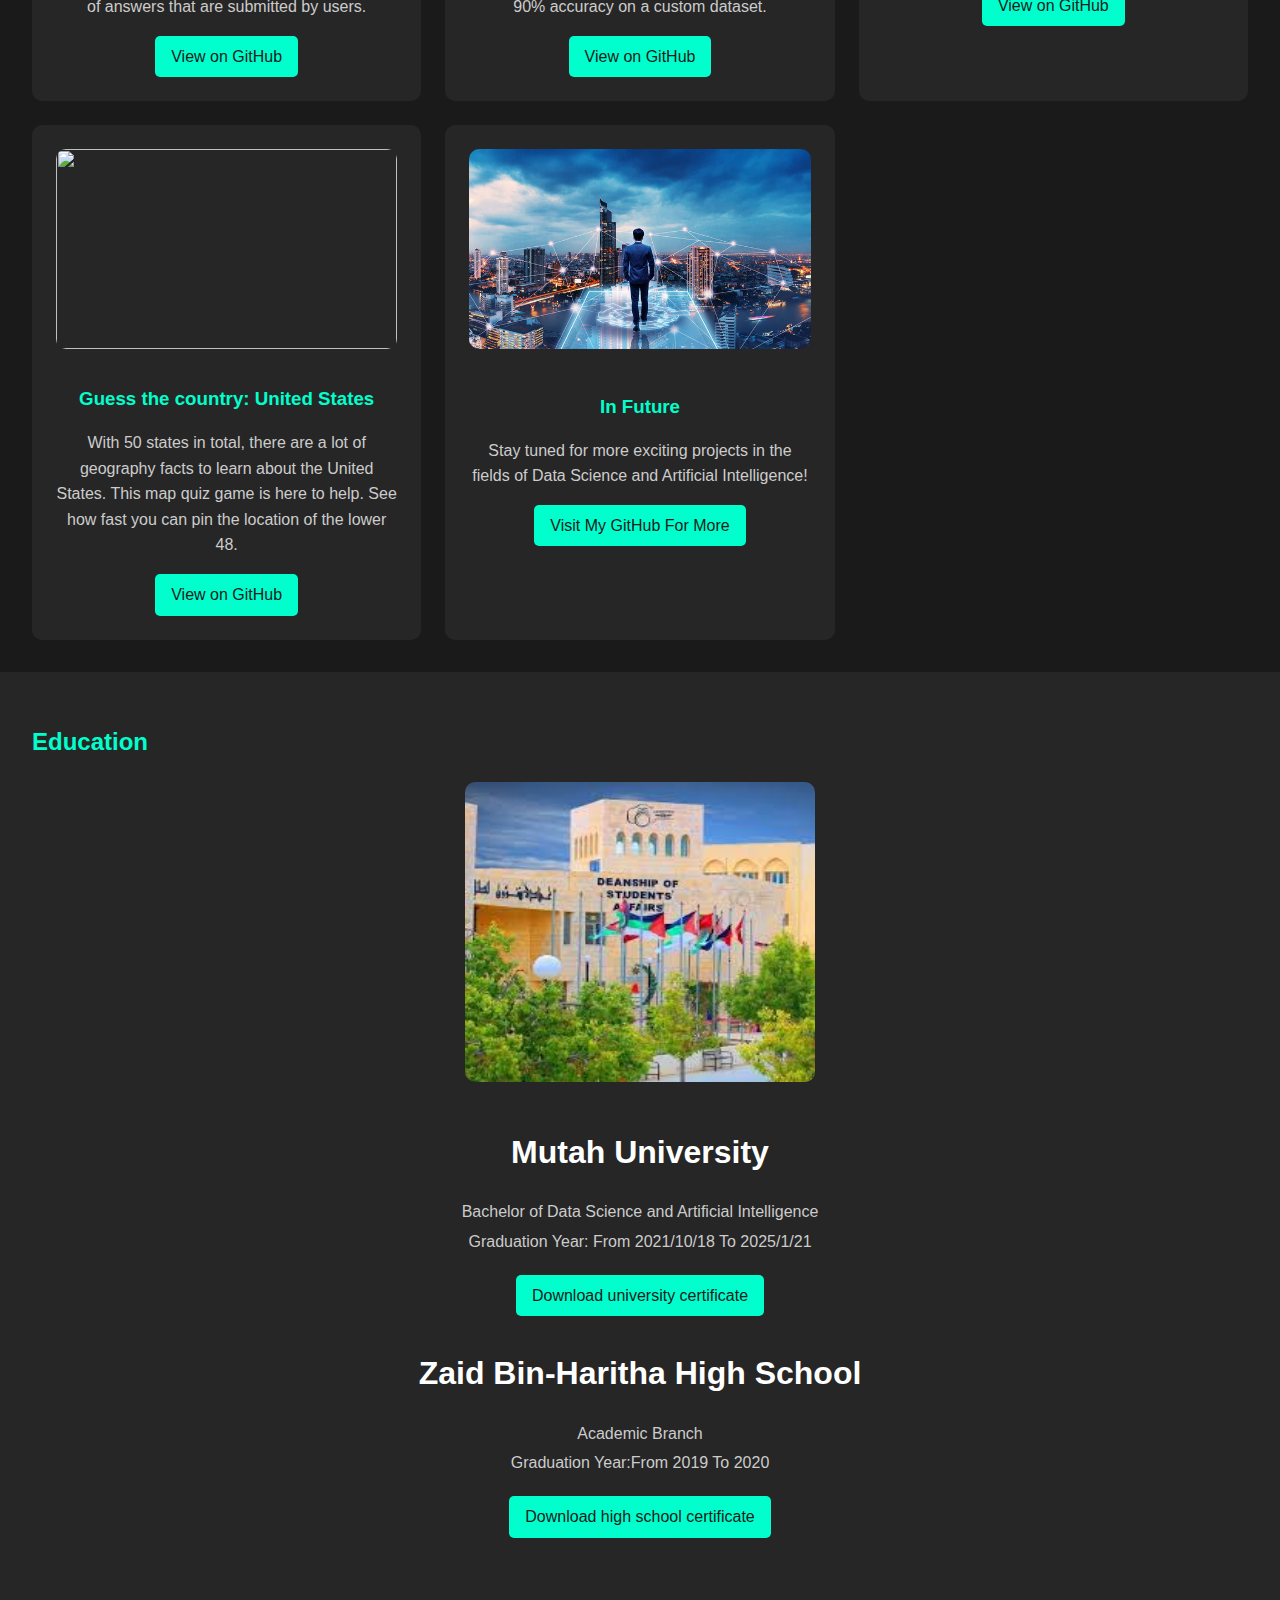
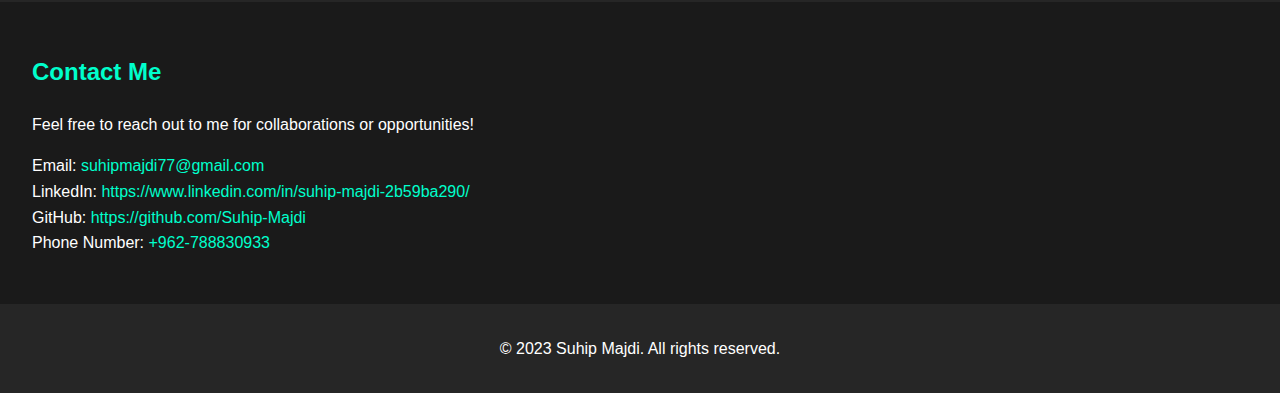
==== commit 03ddc093: "commit" ====
--- a/index.html
+++ b/index.html
@@ -77,7 +77,7 @@
 
     <!-- Project 2: Data Analysis  -->
     <div class="project-item">
-      <img src="images/Capture_13.png" alt="Data Analysis" class="project-image">
+      <img src="images/images_bi.jpg" alt="Data Analysis" class="project-image">
       <h3>Data Analysis Dashboard</h3>
       <p>🚀 Retail Sales Analytics with Power BI! 📊🛍️ I recently developed an interactive Power BI dashboard to analyze retail sales performance. The report provides valuable insights into revenue trends, product performance, customer behavior, and regional sales distribution.</p>
       <a href="https://github.com/Suhip-Majdi/InternIntelligence-Retail-sample" class="project-link">View on GitHub</a>
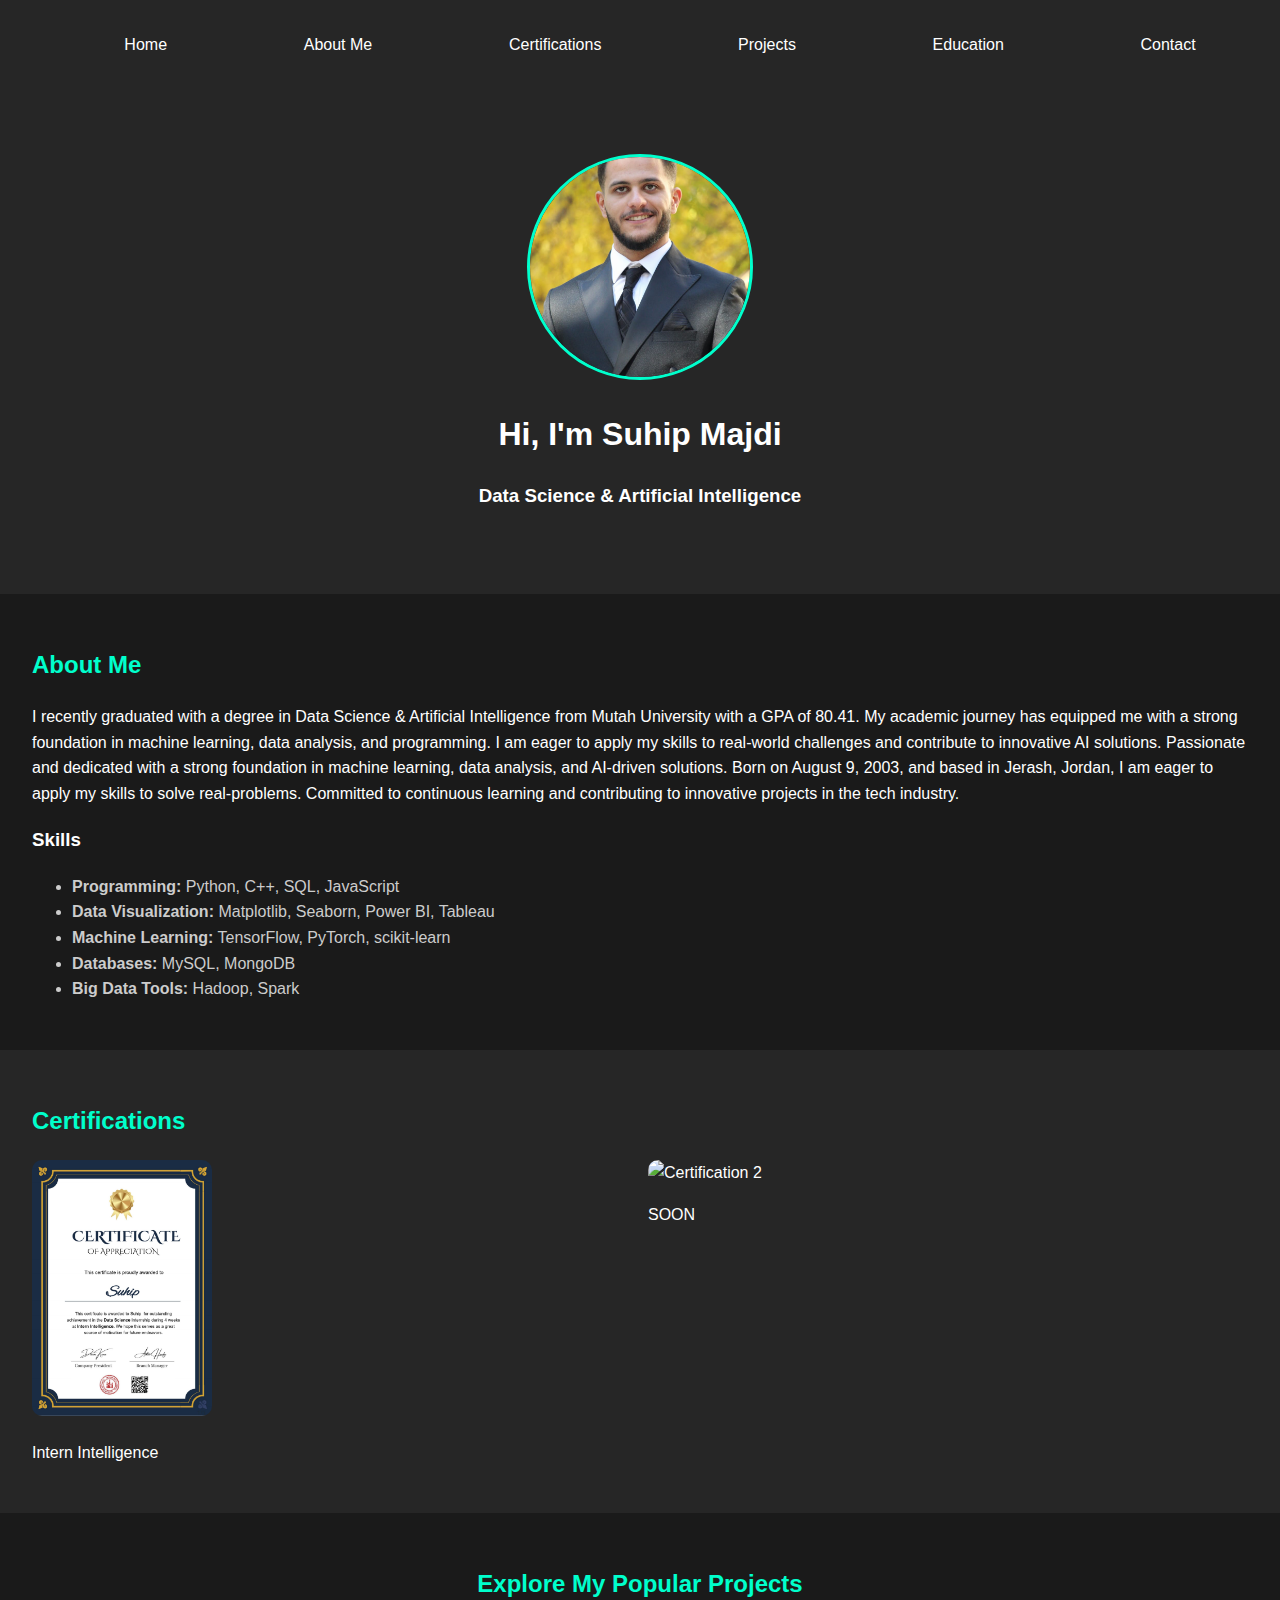
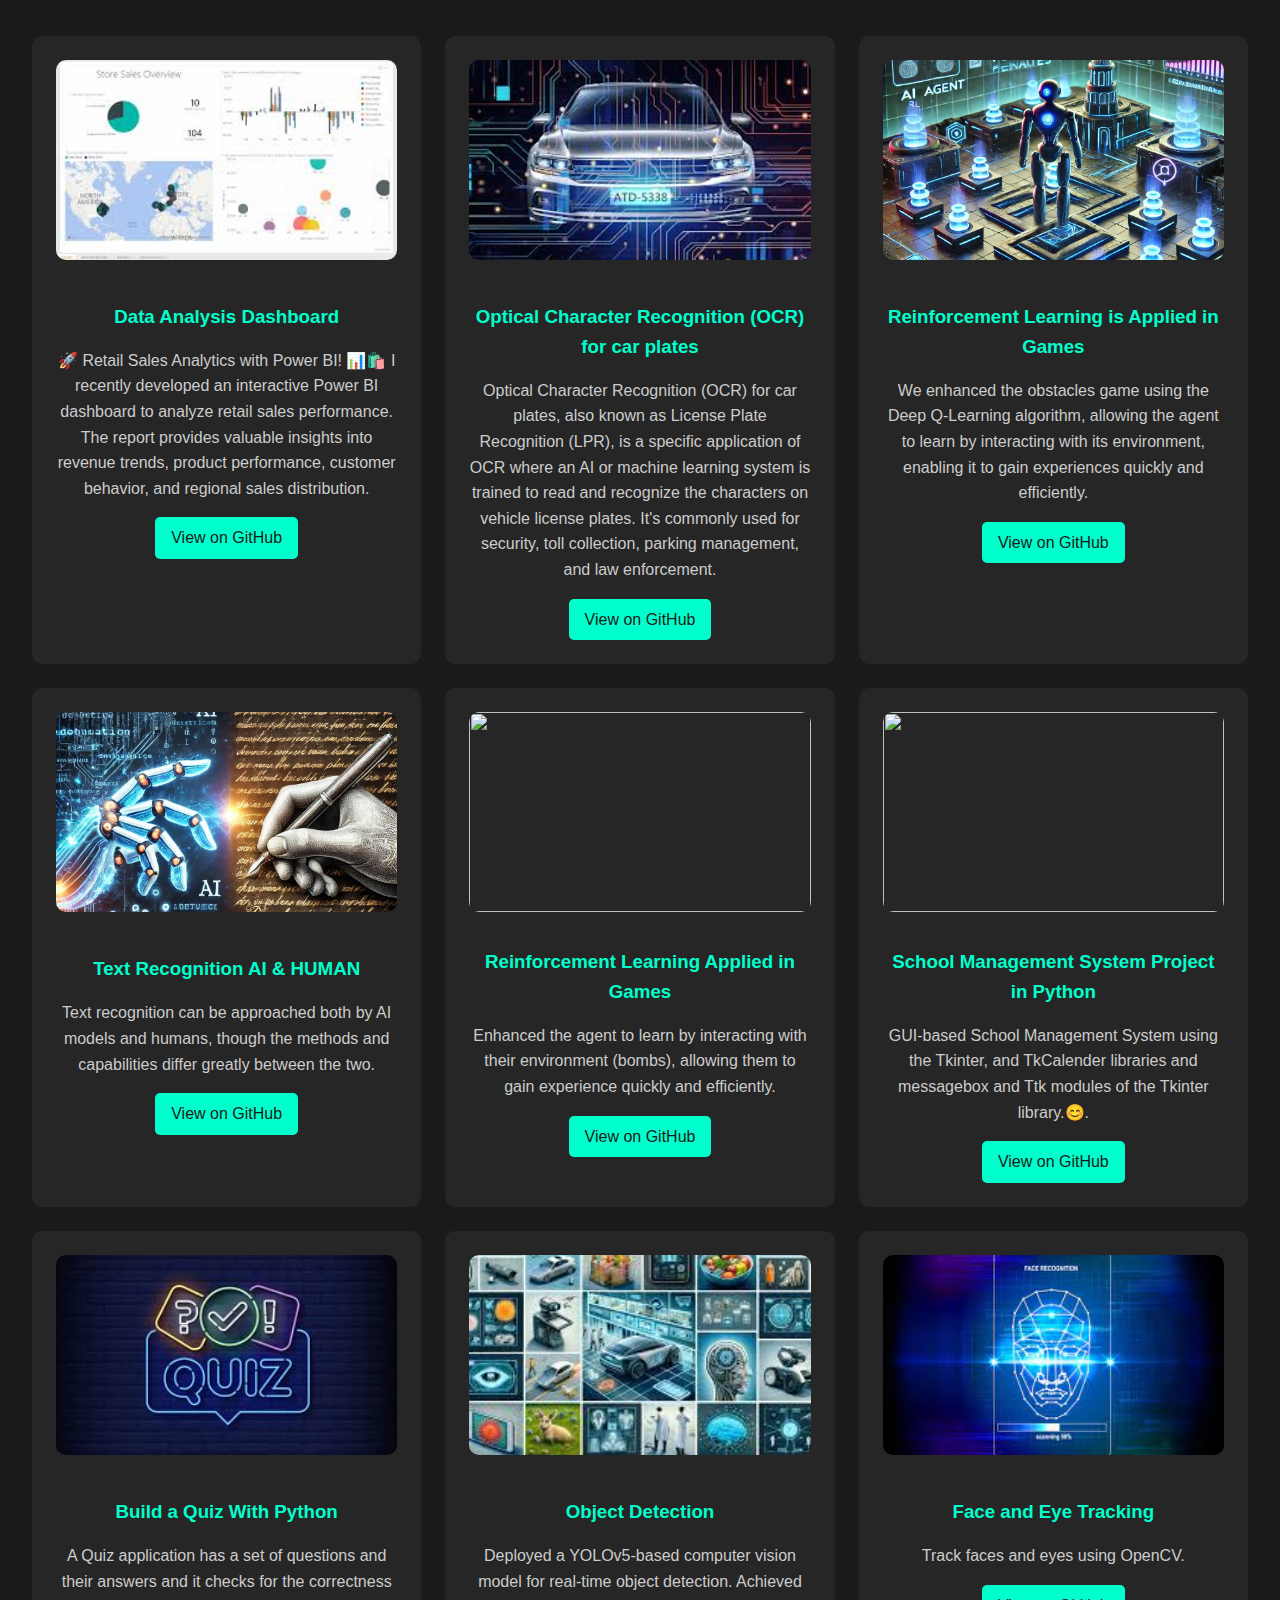
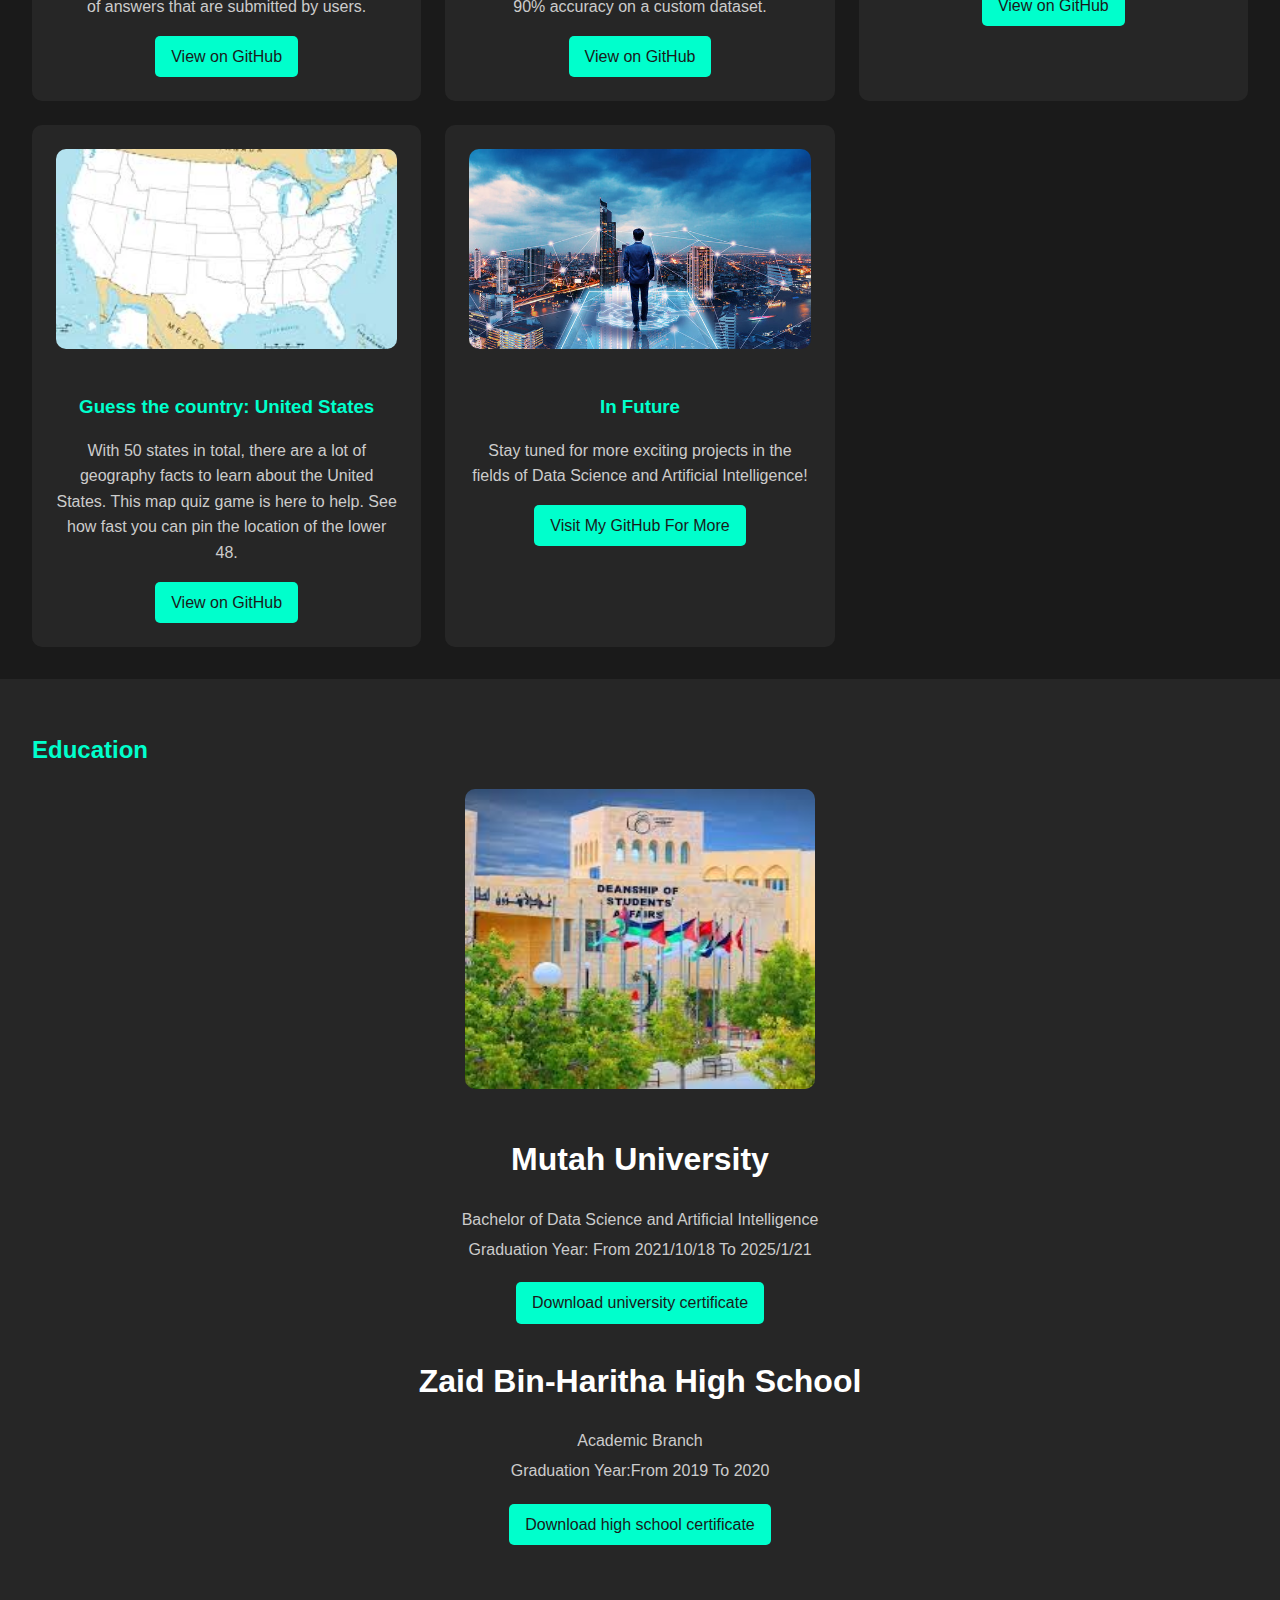
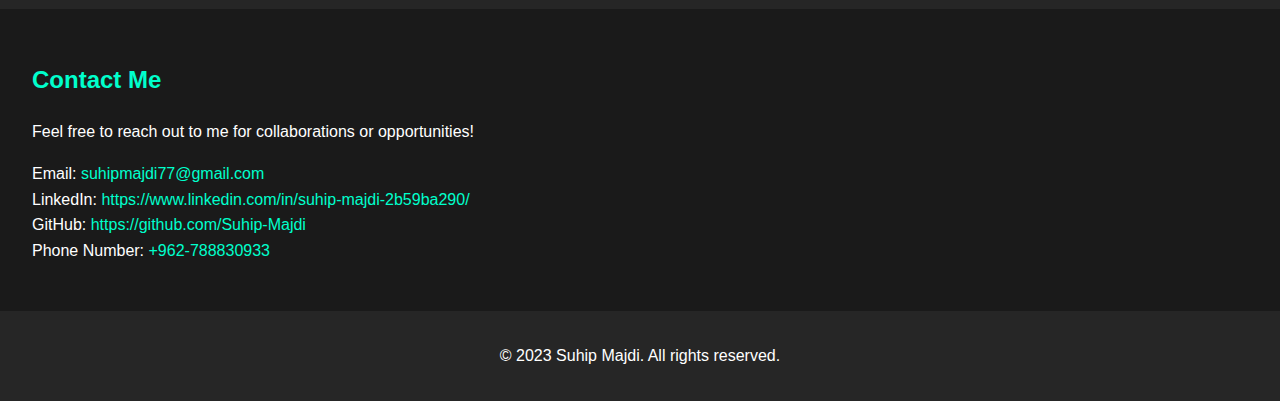
==== commit 38eb3d66: "done" ====
--- a/index.html
+++ b/index.html
@@ -140,7 +140,7 @@
       <a href="https://github.com/Suhip-Majdi/open_cv/blob/main/tracking_face_eyes.py" class="project-link">View on GitHub</a>
     </div>
            <div class="project-item">
-      <img src="images/Capturecountry.png" alt="" class="project-image">
+      <img src="images/download_16.jpg" alt="" class="project-image">
       <h3>Guess the country: United States</h3>
       <p> With 50 states in total, there are a lot of geography facts to learn about the United States. This map quiz game is here to help. See how fast you can pin the location of the lower 48.</p>
       <a href="https://github.com/Suhip-Majdi/pandas/tree/main/gusse_country_US" class="project-link">View on GitHub</a>
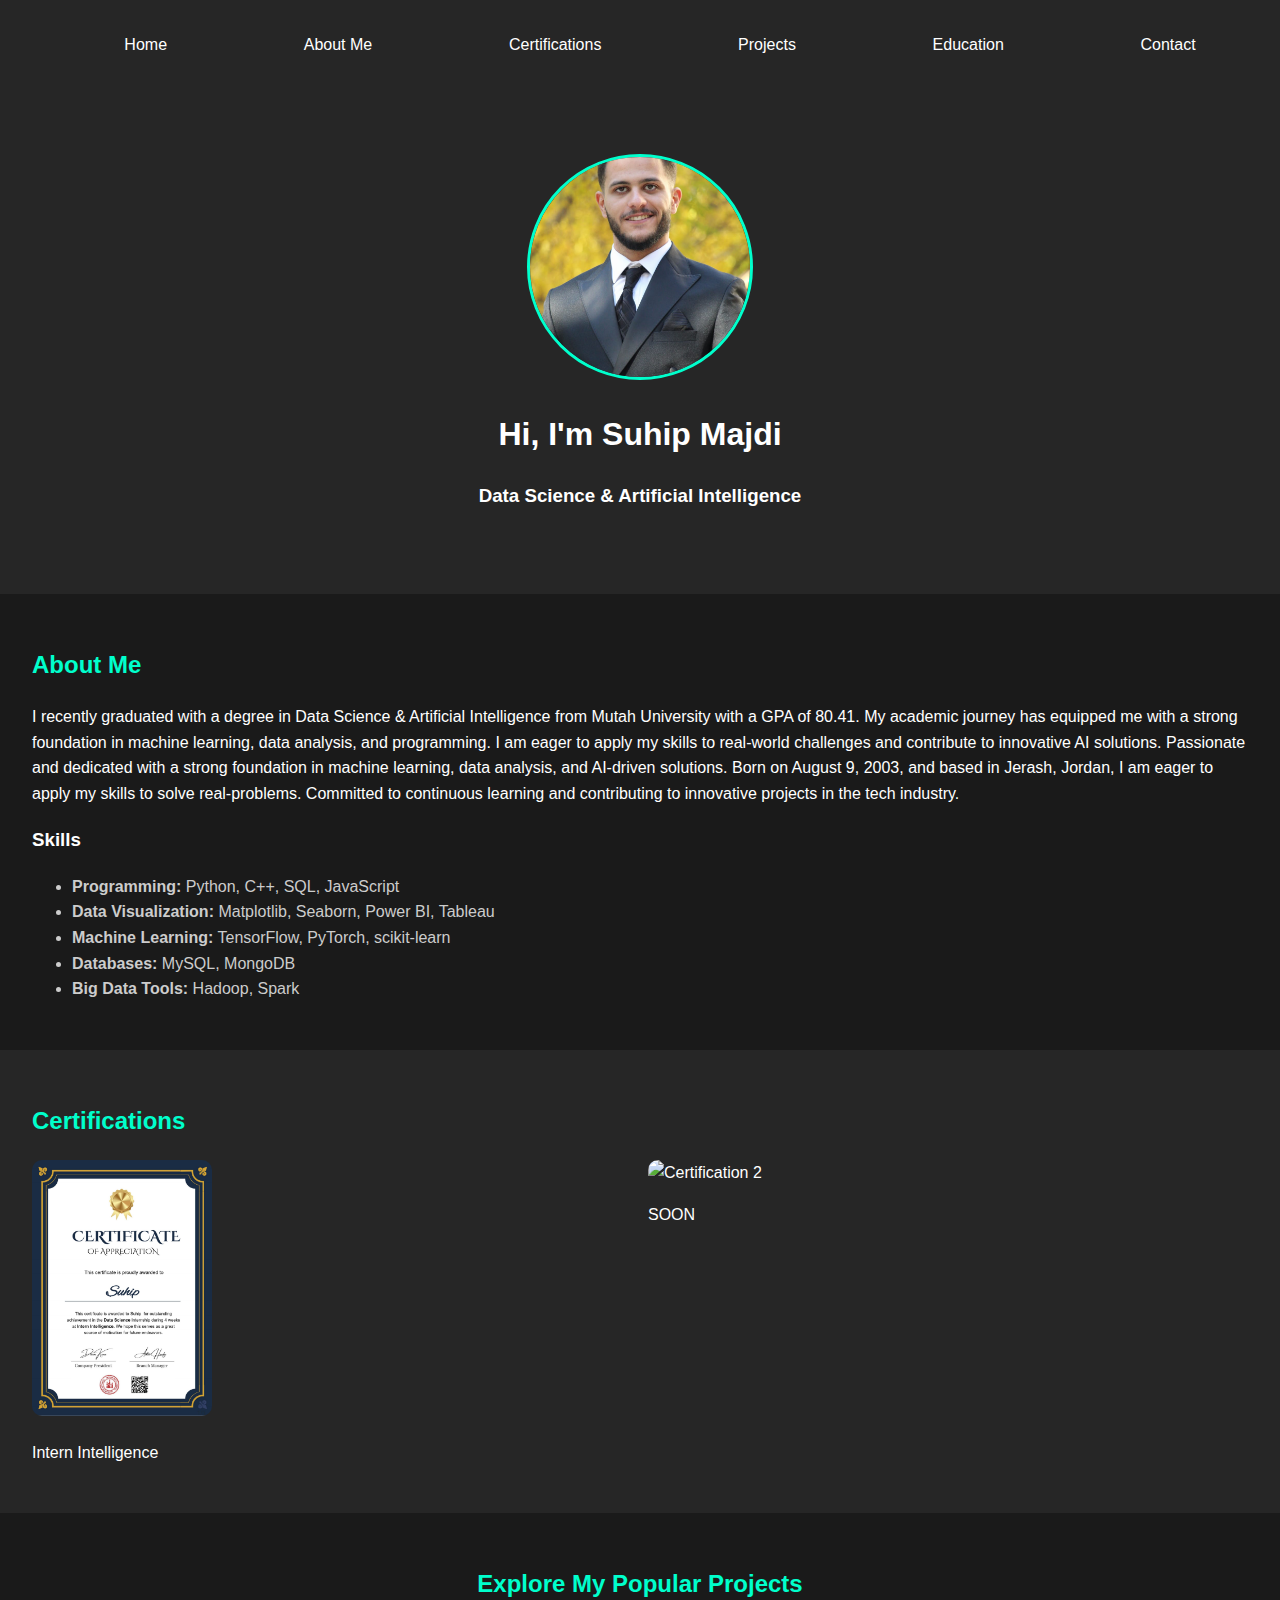
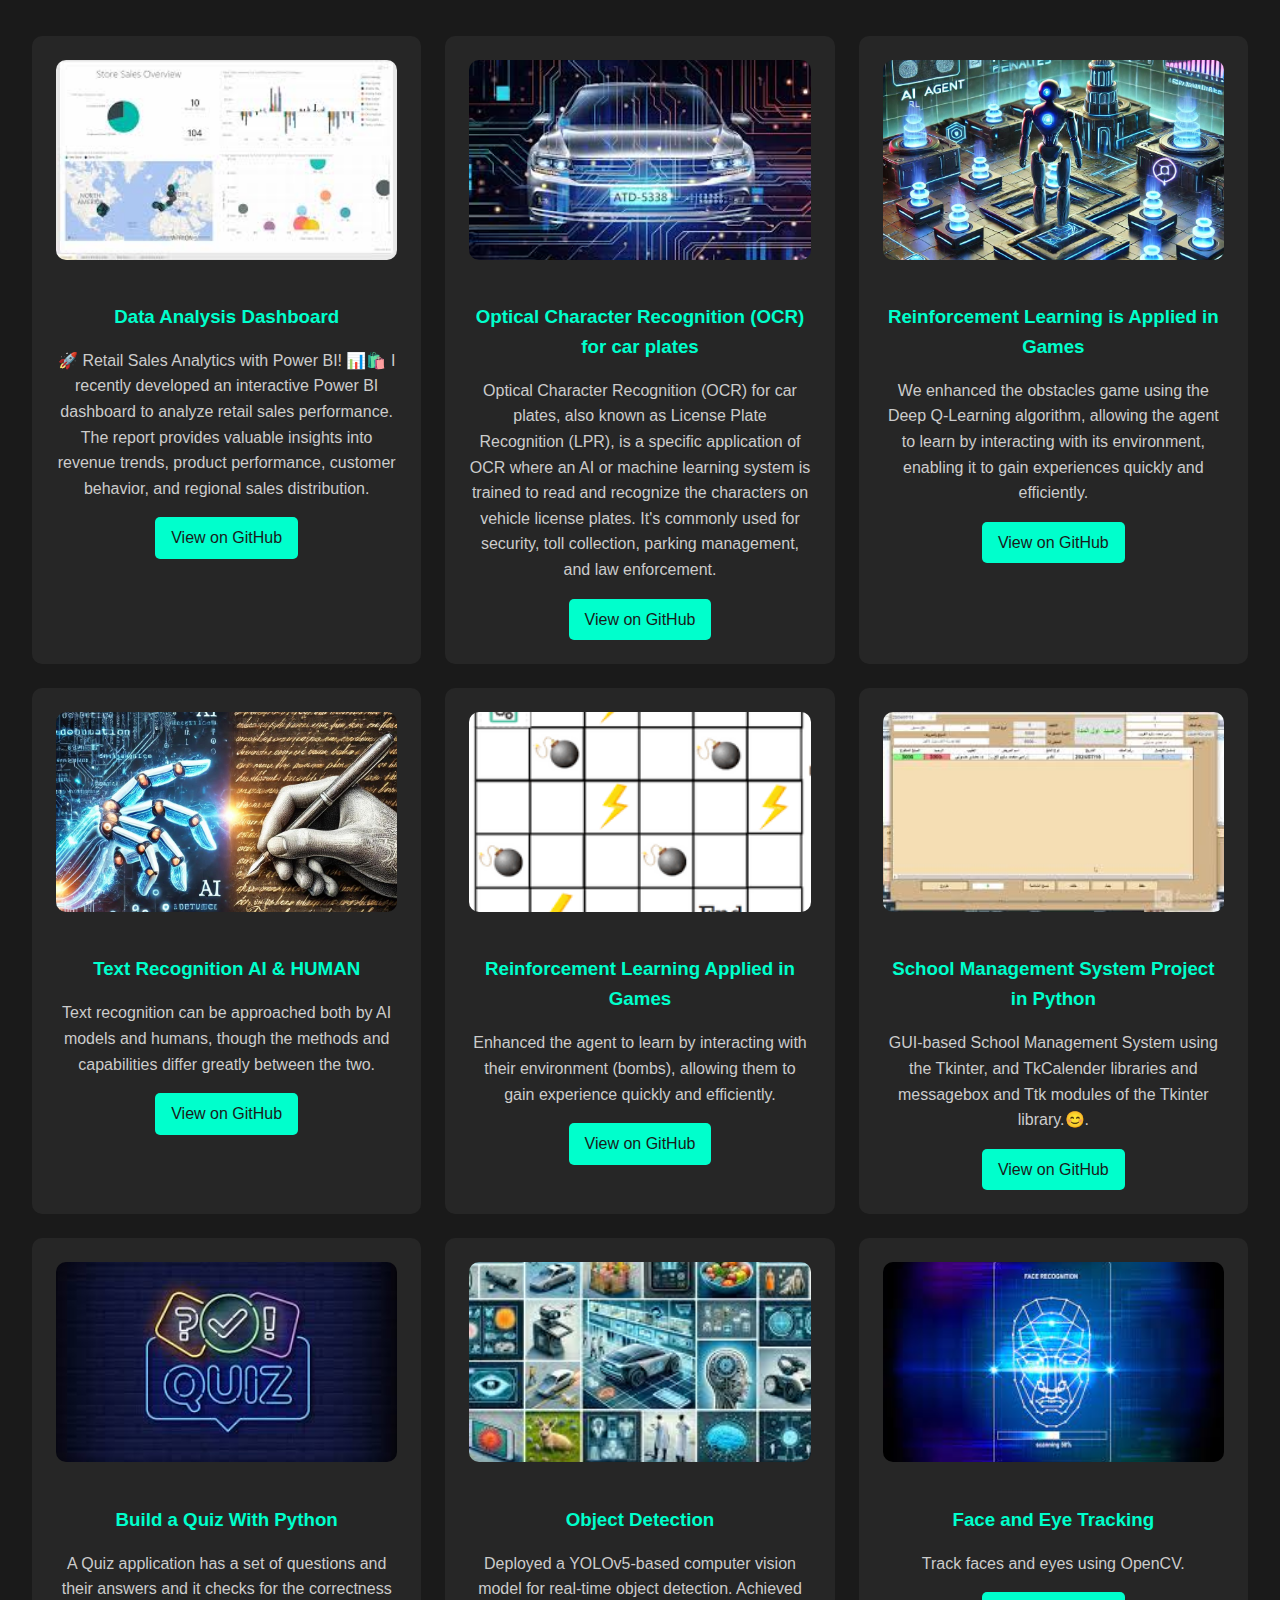
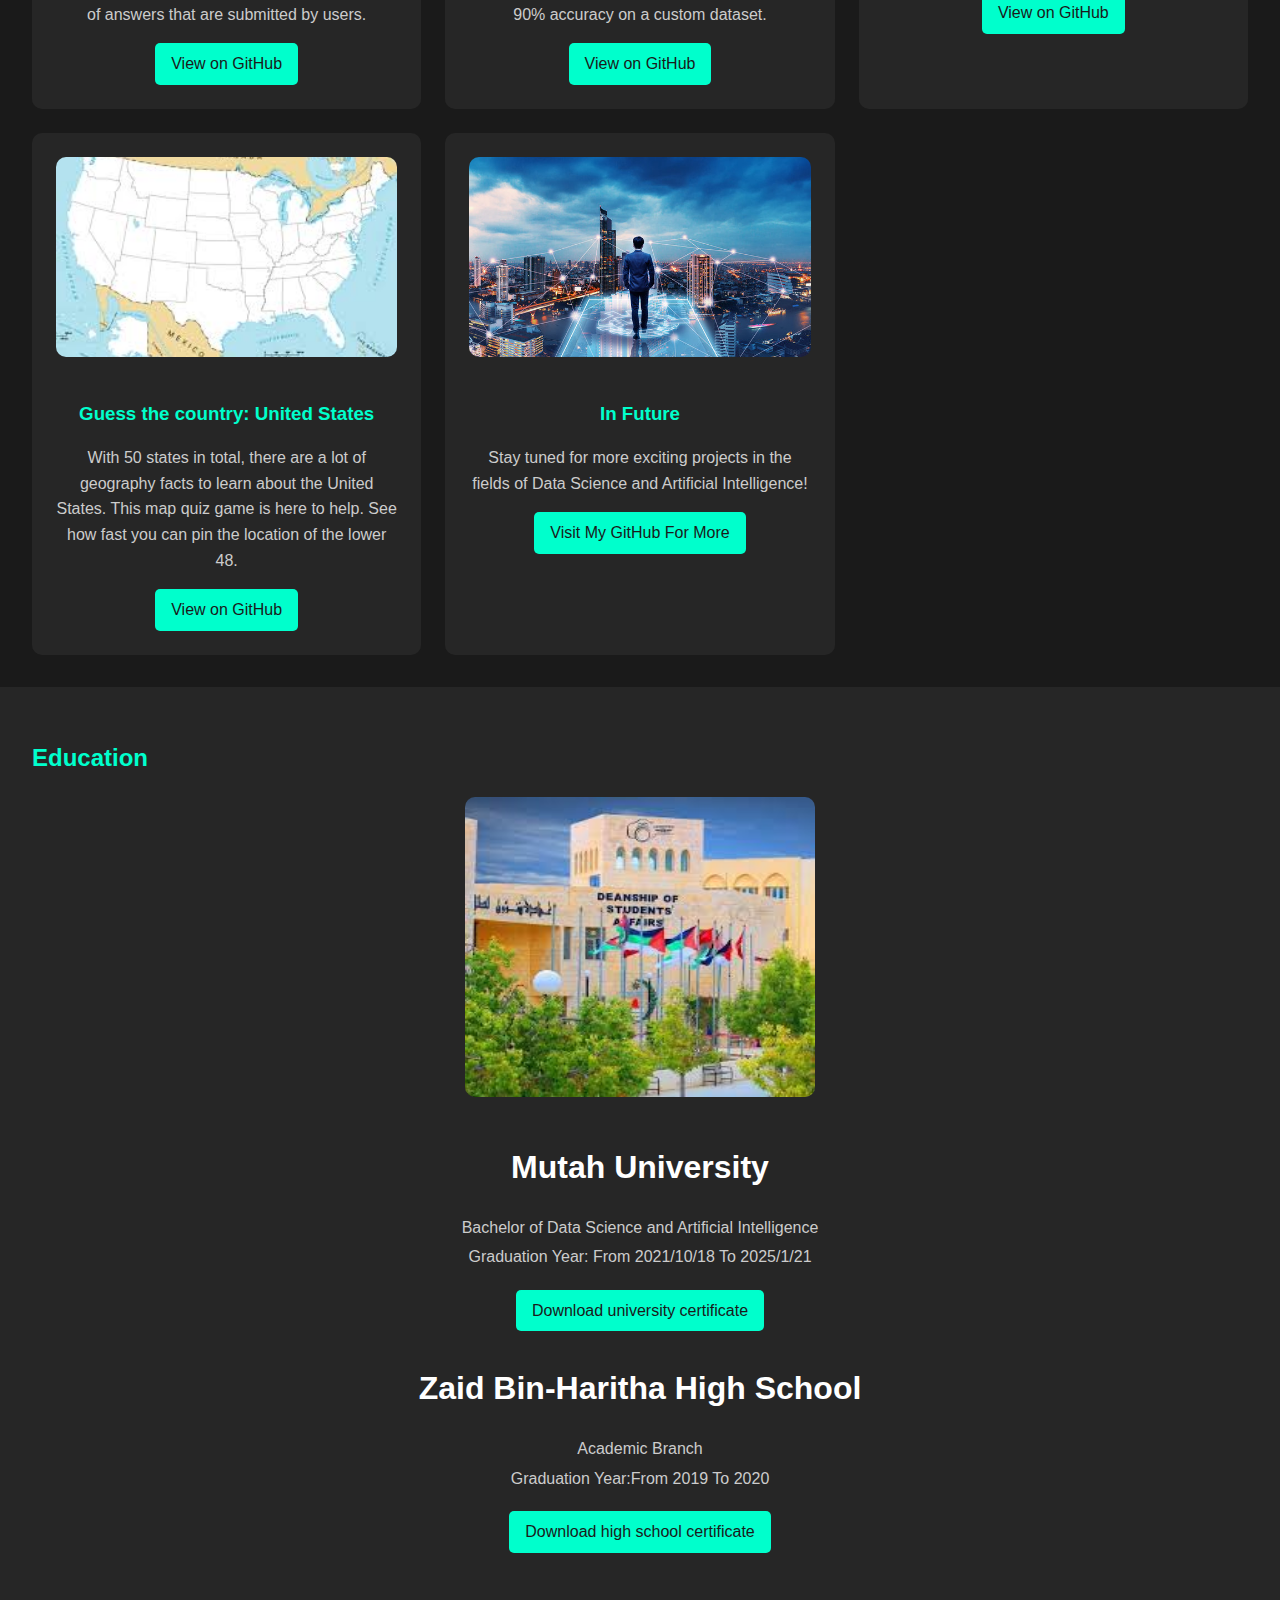
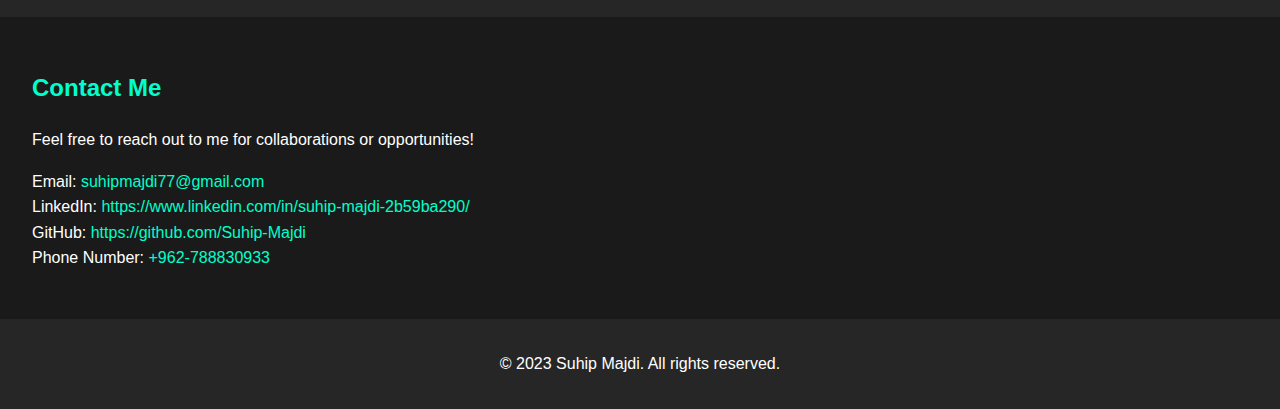
==== commit 472c71cb: "commit" ====
--- a/index.html
+++ b/index.html
@@ -105,14 +105,14 @@
       <a href="https://github.com/Suhip-Majdi/InternIntelligence-Retail-sample" class="project-link">View on GitHub</a>
     </div>
         <div class="project-item">
-      <img src="images/Capture_15.png" alt="" class="project-image">
+      <img src="images/images_pump.png" alt="" class="project-image">
       <h3>Reinforcement Learning Applied in Games</h3>
           <p>Enhanced the agent to learn by interacting with their environment (bombs), allowing them to gain experience quickly and efficiently.</p>
       <a href="https://github.com/Suhip-Majdi/Reinforcement-Learning" class="project-link">View on GitHub</a>
     </div>
             <!-- Project 7: -->
     <div class="project-item">
-      <img src="images/Capture_TK.png" alt="" class="project-image">
+      <img src="images/imagestk.jpg" alt="" class="project-image">
       <h3>School Management System Project in Python</h3>
       <p>GUI-based School Management System using the Tkinter, and TkCalender libraries and messagebox and Ttk modules of the Tkinter library.😊.</p>
       <a href="https://github.com/Suhip-Majdi/school_tkinter" class="project-link">View on GitHub</a>
